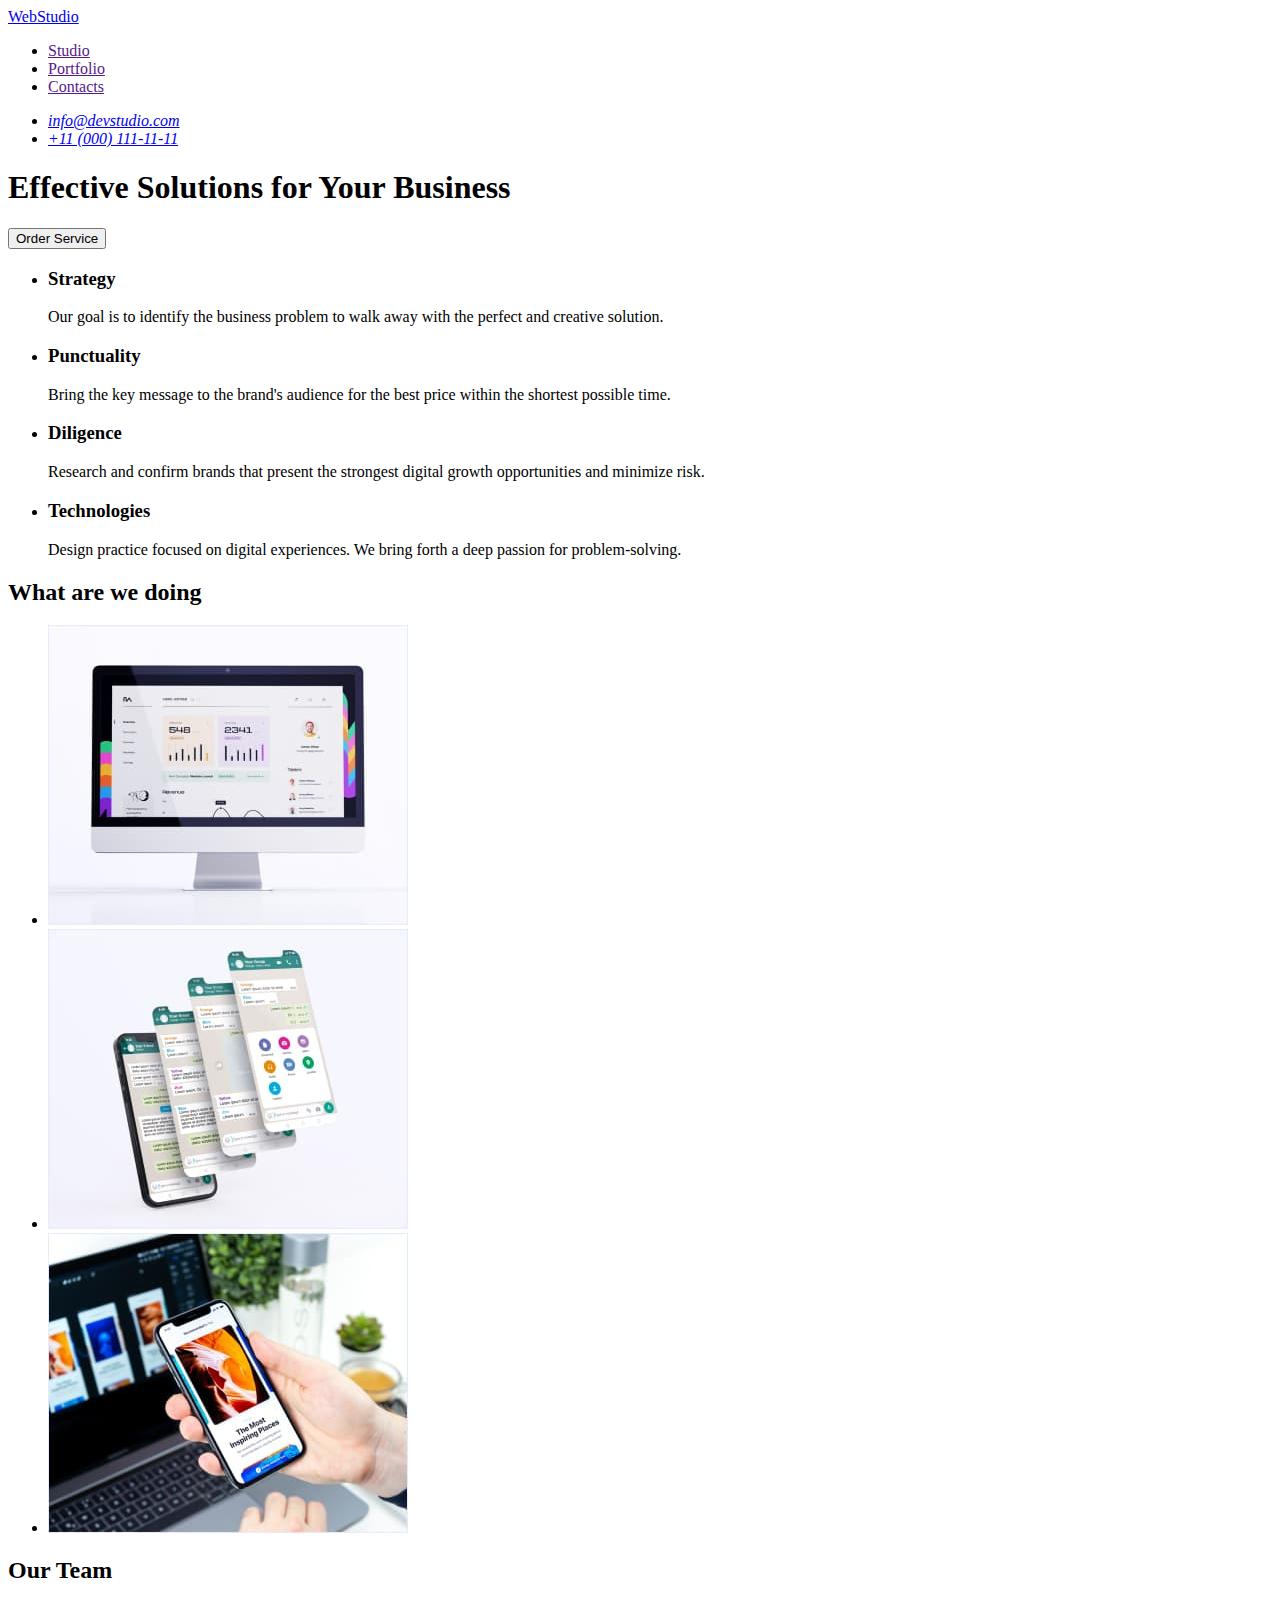
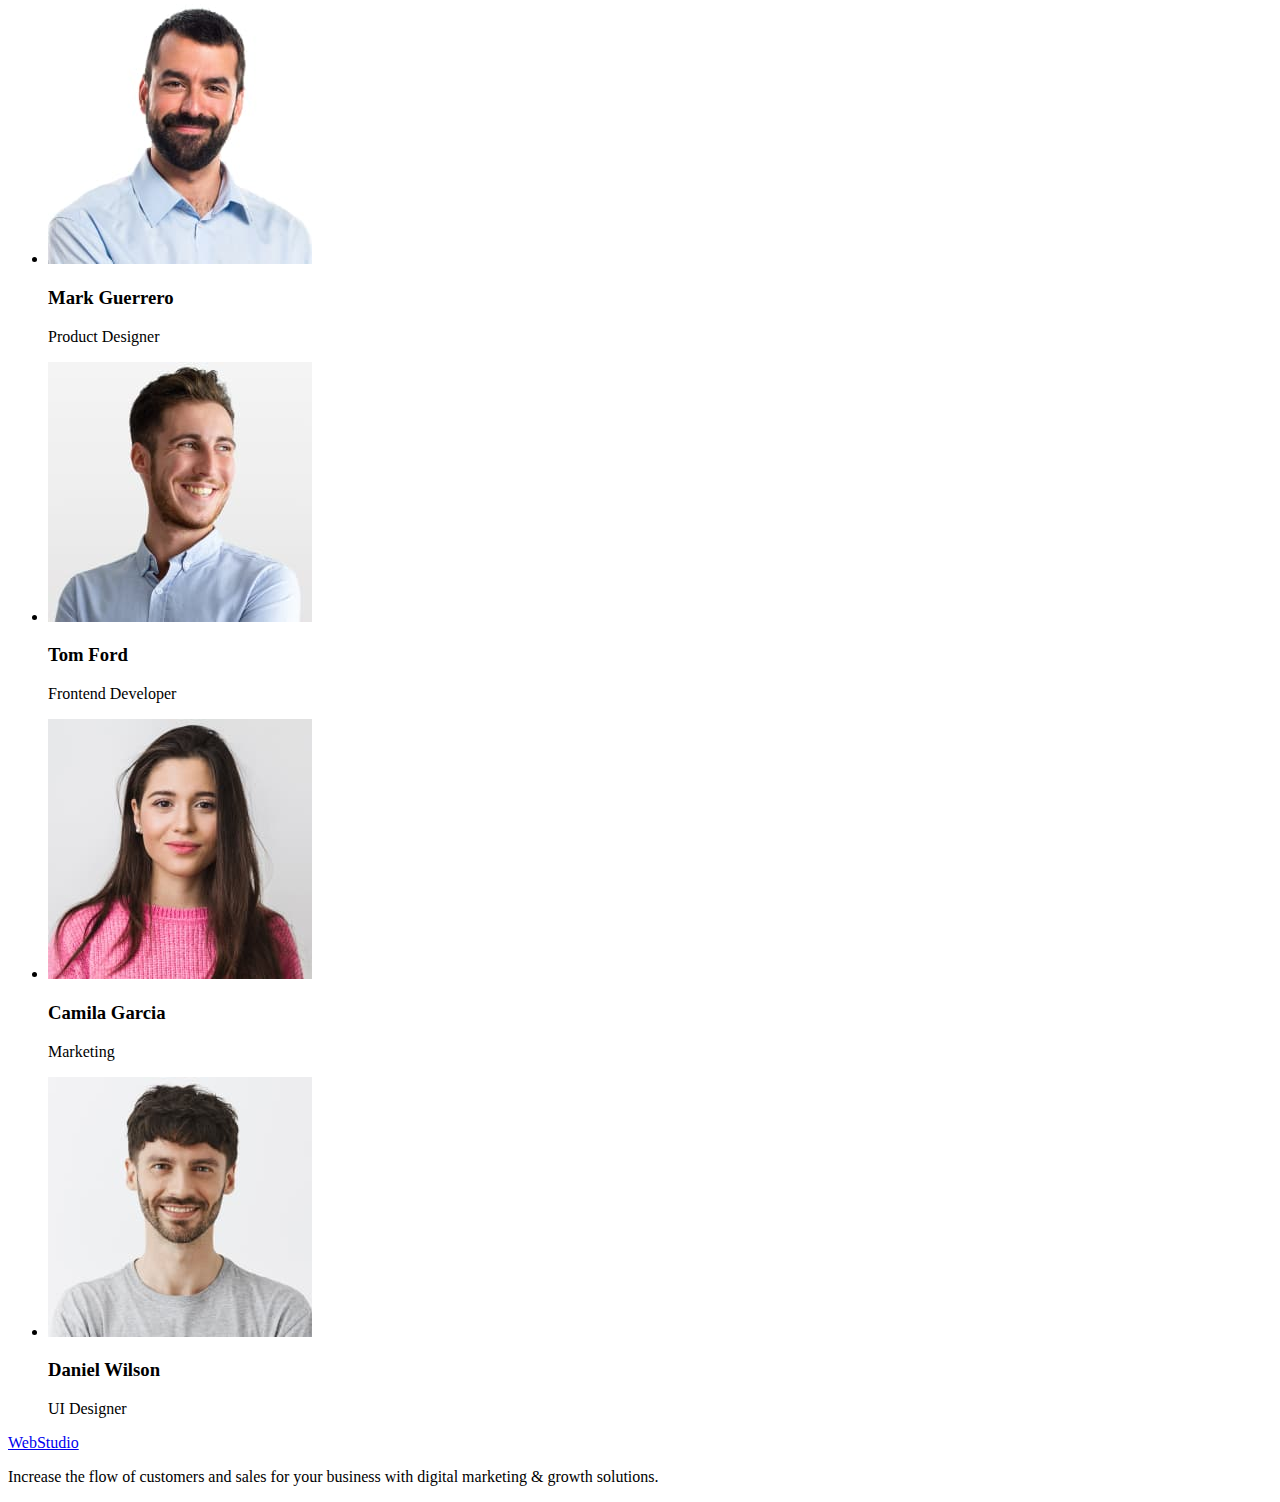
==== index.html @ 3b56b006 "Initial commit" ====
<!DOCTYPE html>
<html lang="en">
   <head>
      <meta charset="UTF-8">
      <meta http-equiv="X-UA-Compatible" content="IE=edge">
      <meta name="viewport" content="width=device-width, initial-scale=1.0">
      <link rel="shortcut icon" href="./images/favicon.ico" type="image/x-icon">
      <link rel="icon" href="./images/favicon.ico" type="image/x-icon">
      <title>Web Studio</title>
   </head>
   <body>
      <!--header-->
      <header>
         <nav>
            <a href="./index.html">WebStudio</a>
            <ul>
               <li><a href="">Studio</a></li>
               <li><a href="">Portfolio</a></li>
               <li><a href="">Contacts</a></li>
            </ul>
         </nav>
         <address>
            <ul>
               <li><a href="mailto:info@devstudio.com">info@devstudio.com</a></li>
               <li><a href="tel:+110001111111">+11 (000) 111-11-11</a></li>
            </ul>
         </address>
      </header>

      <!--main-->
      <main>
         <!--section Hero-->
         <section>
            <h1>Effective Solutions for Your Business</h1>
            <button type="button">Order Service</button>
         </section>

         <!--section About us-->
         <section>
            <h2 hidden>About us</h2>
            <ul>
               <li>
                  <h3>Strategy</h3>
                  <p>Our goal is to identify the business problem to walk away with the perfect and creative solution.</p>
               </li>
               <li>
                  <h3>Punctuality</h3>
                  <p>Bring the key message to the brand's audience for the best price within the shortest possible time.</p>
               </li>
               <li>
                  <h3>Diligence</h3>
                  <p>Research and confirm brands that present the strongest digital growth opportunities and minimize risk.</p>
               </li>
               <li>
                  <h3>Technologies</h3>
                  <p>Design practice focused on digital experiences. We bring forth a deep passion for problem-solving.</p>
               </li>
            </ul>
         </section>

         <!--section Services-->
         <section>
            <h2>What are we doing</h2>
            <ul>
               <li>
                  <img src="./images/services/service-1.jpg" alt="Monitor" width="360">
               </li>
               <li>
                  <img src="./images/services/service-2.jpg" alt="Mobile phone" width="360">
               </li>
               <li>
                  <img src="./images/services/service-3.jpg" alt="Mobile phone and laptop" width="360">
               </li>
            </ul>
         </section>

         <!--section Our Team-->
         <section>
            <h2>Our Team</h2>
            <ul>
               <li>
                  <img src="./images/team/person-1.jpg" alt="Photo by Mark Guerrero" width="264">
                  <h3>Mark Guerrero</h3>
                  <p>Product Designer</p>
               </li>
               <li>
                  <img src="./images/team/person-2.jpg" alt="Photo by Tom Ford" width="264">
                  <h3>Tom Ford</h3>
                  <p>Frontend Developer</p>
               </li>
               <li>
                  <img src="./images/team/person-3.jpg" alt="Photo by Camila Garcia" width="264">
                  <h3>Camila Garcia</h3>
                  <p>Marketing</p>
               </li>
               <li>
                  <img src="./images/team/person-4.jpg" alt="Photo by Daniel Wilson" width="264">
                  <h3>Daniel Wilson</h3>
                  <p>UI Designer</p>
               </li>
            </ul>
         </section>
      </main>

      <!--footer-->
      <footer>
         <a href="./index.html">WebStudio</a>
         <p>Increase the flow of customers and sales for your business with digital marketing & growth solutions.</p>
      </footer>
   </body>
</html>
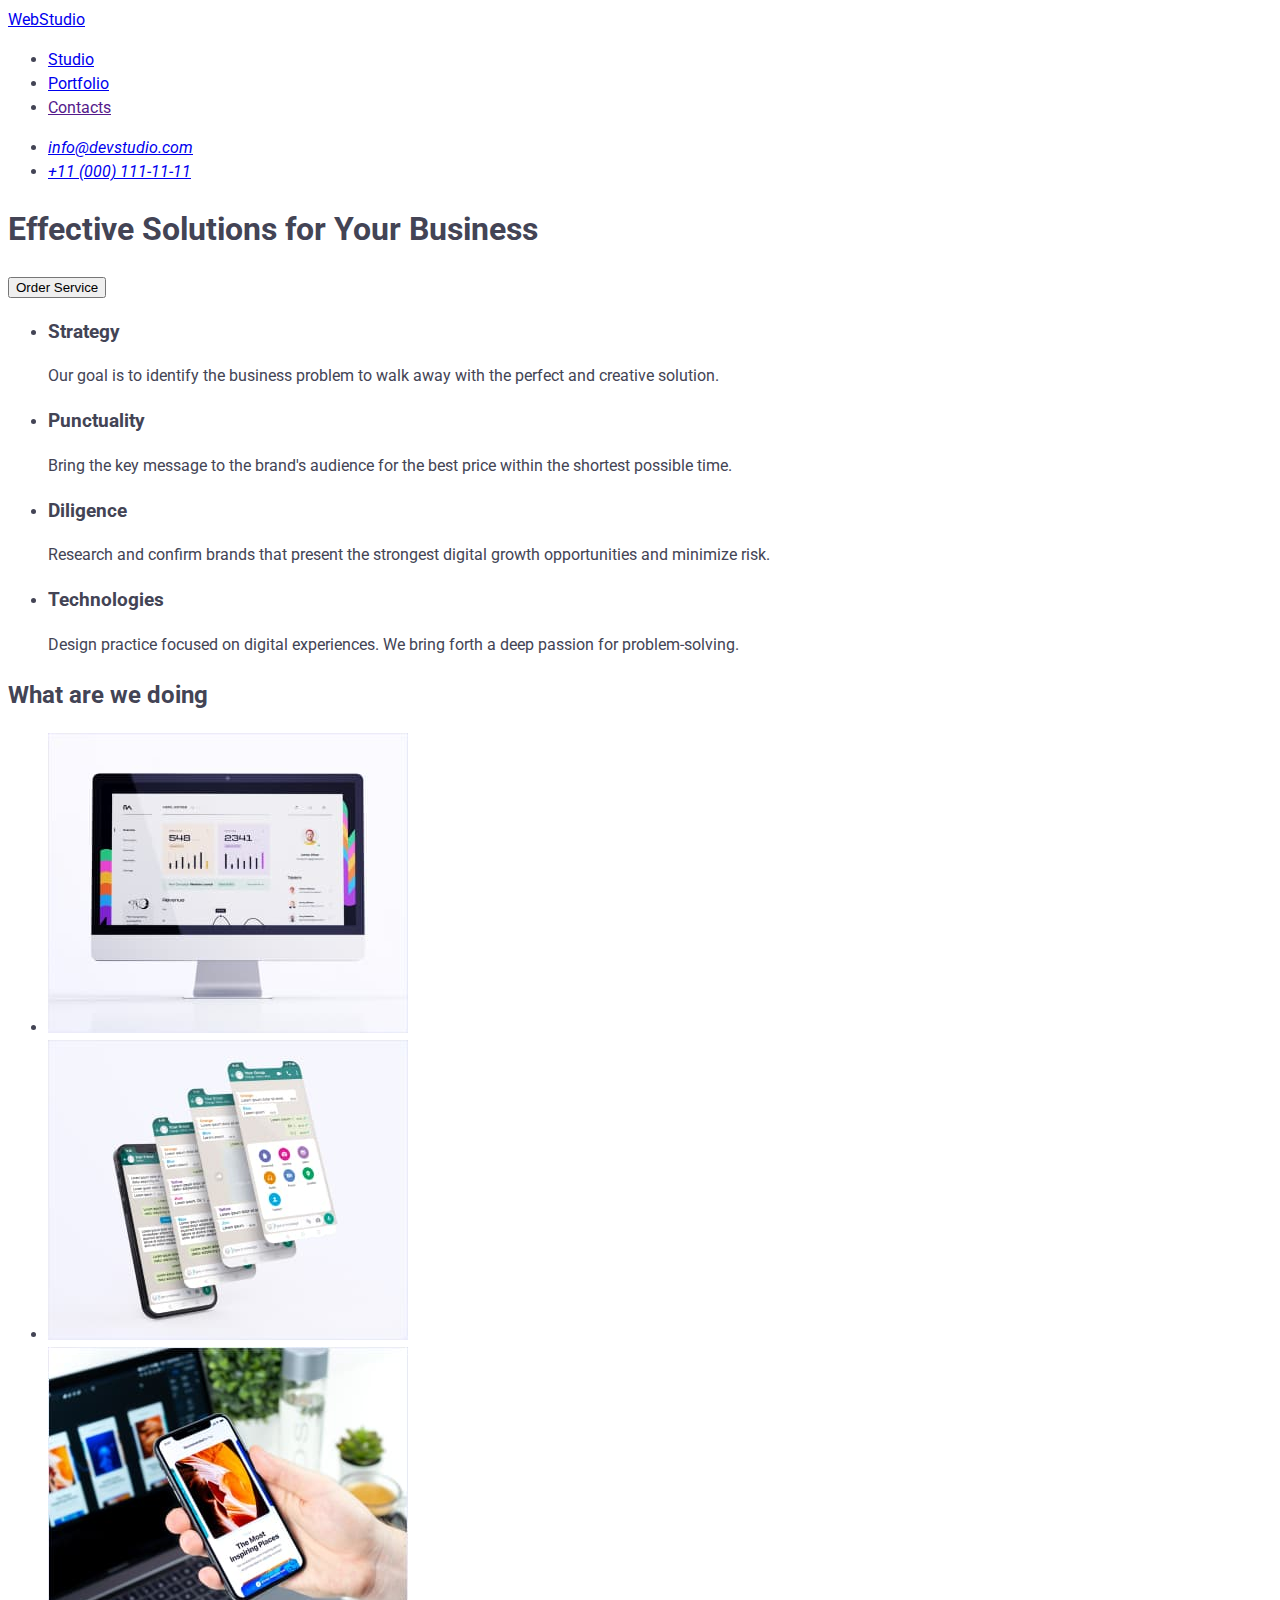
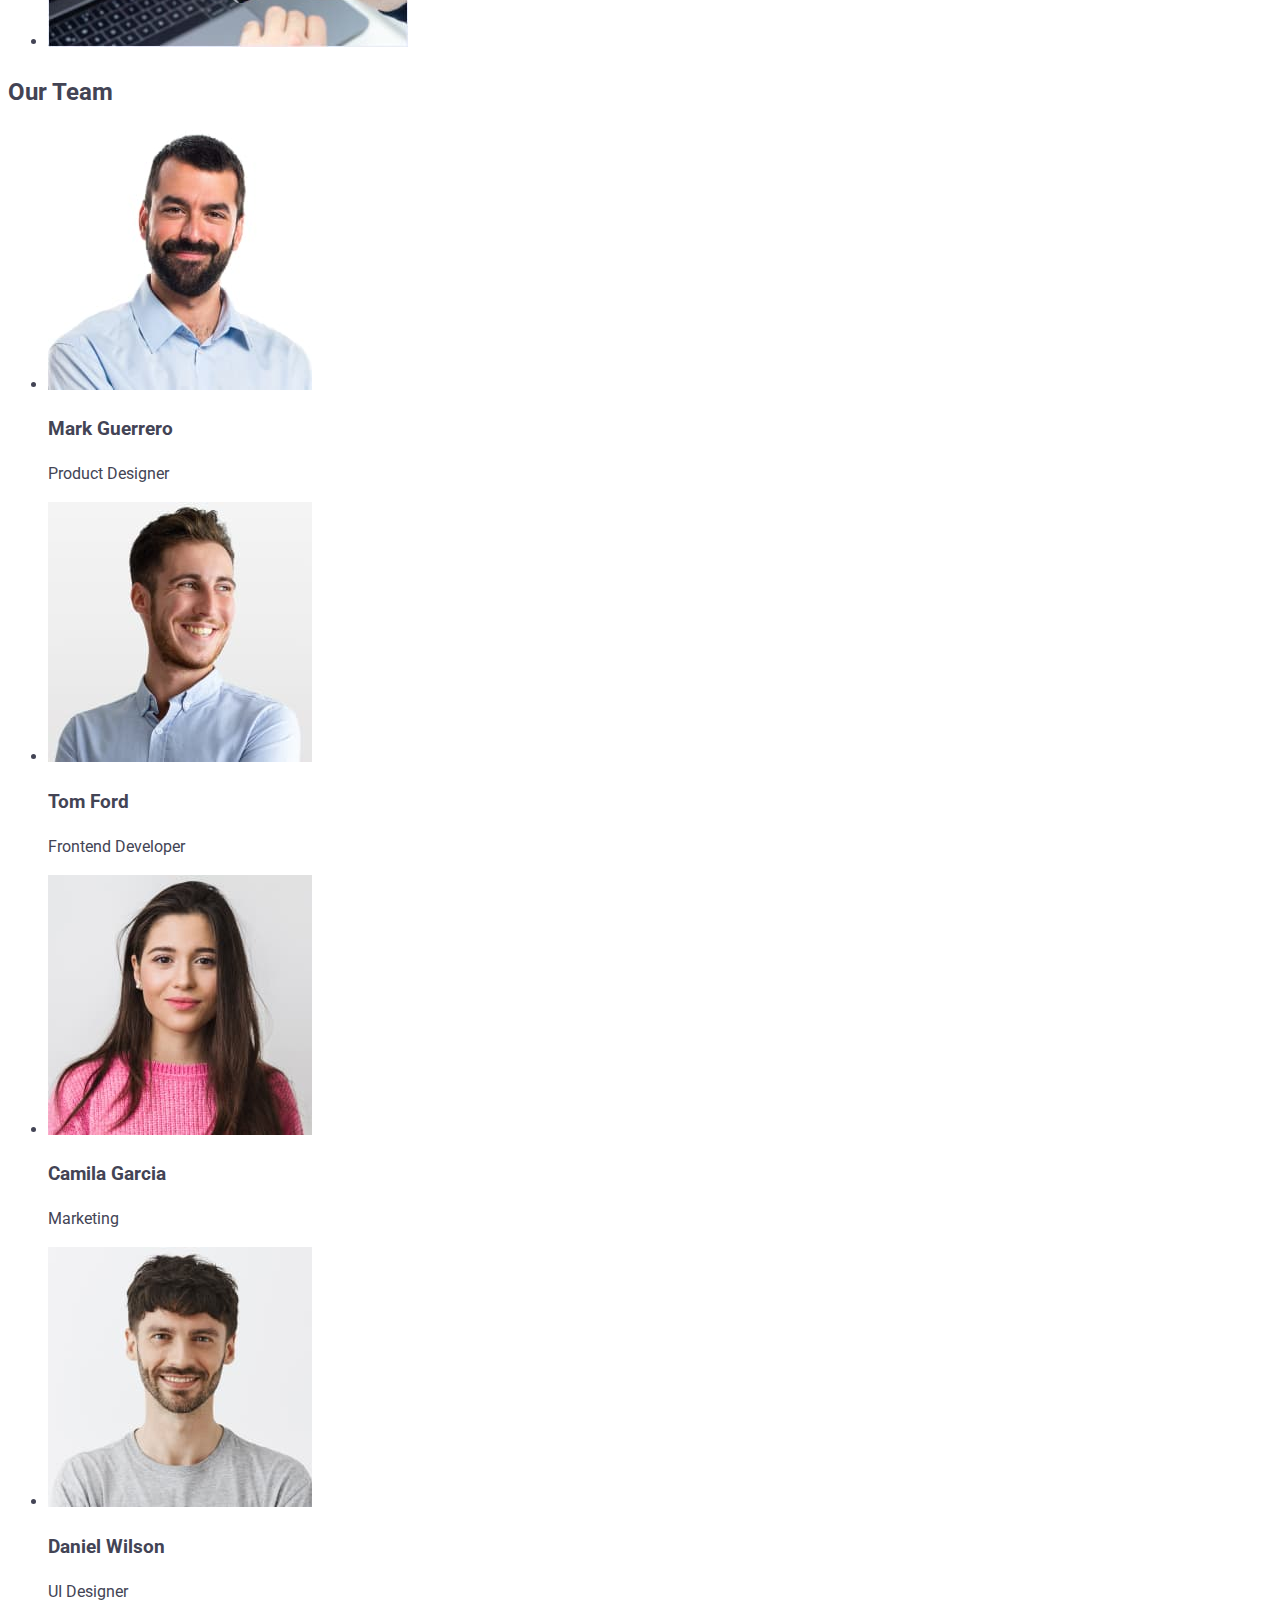
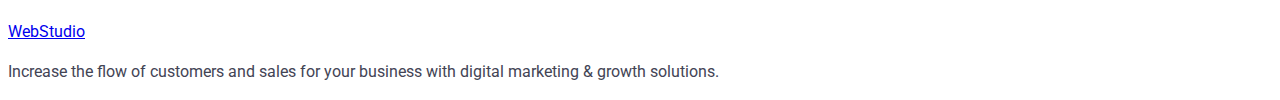
==== commit 1d26631d: "Markup and images add" ====
--- a/index.html
+++ b/index.html
@@ -1,111 +1,113 @@
 <!DOCTYPE html>
 <html lang="en">
-   <head>
-      <meta charset="UTF-8">
-      <meta http-equiv="X-UA-Compatible" content="IE=edge">
-      <meta name="viewport" content="width=device-width, initial-scale=1.0">
-      <link rel="shortcut icon" href="./images/favicon.ico" type="image/x-icon">
-      <link rel="icon" href="./images/favicon.ico" type="image/x-icon">
-      <title>Web Studio</title>
-   </head>
-   <body>
-      <!--header-->
-      <header>
-         <nav>
-            <a href="./index.html">WebStudio</a>
-            <ul>
-               <li><a href="">Studio</a></li>
-               <li><a href="">Portfolio</a></li>
-               <li><a href="">Contacts</a></li>
-            </ul>
-         </nav>
-         <address>
-            <ul>
-               <li><a href="mailto:info@devstudio.com">info@devstudio.com</a></li>
-               <li><a href="tel:+110001111111">+11 (000) 111-11-11</a></li>
-            </ul>
-         </address>
-      </header>
+  <head>
+    <meta charset="UTF-8" />
+    <meta http-equiv="X-UA-Compatible" content="IE=edge" />
+    <meta name="viewport" content="width=device-width, initial-scale=1.0" />
+    <link rel="shortcut icon" href="./images/favicon.ico" type="image/x-icon" />
+    <link rel="icon" href="./images/favicon.ico" type="image/x-icon" />
+    <link href="https://fonts.googleapis.com/css2?family=Raleway:wght@800&family=Roboto:wght@400;500;700;900&display=swap" rel="stylesheet" />
+    <link rel="stylesheet" href="./css/styles.css" />
+    <title>Web Studio</title>
+  </head>
+  <body>
+    <!--header-->
+    <header class="header">
+      <nav>
+        <a href="./index.html" class="logo"><span>Web</span>Studio</a>
+        <ul class="menu">
+          <li><a href="./index.html">Studio</a></li>
+          <li><a href="./portfolio.html">Portfolio</a></li>
+          <li><a href="">Contacts</a></li>
+        </ul>
+      </nav>
+      <address>
+        <ul class="header-contacts">
+          <li><a href="mailto:info@devstudio.com">info@devstudio.com</a></li>
+          <li><a href="tel:+110001111111">+11 (000) 111-11-11</a></li>
+        </ul>
+      </address>
+    </header>
 
-      <!--main-->
-      <main>
-         <!--section Hero-->
-         <section>
-            <h1>Effective Solutions for Your Business</h1>
-            <button type="button">Order Service</button>
-         </section>
+    <!--main-->
+    <main>
+      <!--section Hero-->
+      <section class="section section--hero">
+        <h1>Effective Solutions for Your Business</h1>
+        <button type="button">Order Service</button>
+      </section>
 
-         <!--section About us-->
-         <section>
-            <h2 hidden>About us</h2>
-            <ul>
-               <li>
-                  <h3>Strategy</h3>
-                  <p>Our goal is to identify the business problem to walk away with the perfect and creative solution.</p>
-               </li>
-               <li>
-                  <h3>Punctuality</h3>
-                  <p>Bring the key message to the brand's audience for the best price within the shortest possible time.</p>
-               </li>
-               <li>
-                  <h3>Diligence</h3>
-                  <p>Research and confirm brands that present the strongest digital growth opportunities and minimize risk.</p>
-               </li>
-               <li>
-                  <h3>Technologies</h3>
-                  <p>Design practice focused on digital experiences. We bring forth a deep passion for problem-solving.</p>
-               </li>
-            </ul>
-         </section>
+      <!--section About us-->
+      <section class="section section--about">
+        <h2 hidden>About us</h2>
+        <ul>
+          <li>
+            <h3>Strategy</h3>
+            <p>Our goal is to identify the business problem to walk away with the perfect and creative solution.</p>
+          </li>
+          <li>
+            <h3>Punctuality</h3>
+            <p>Bring the key message to the brand's audience for the best price within the shortest possible time.</p>
+          </li>
+          <li>
+            <h3>Diligence</h3>
+            <p>Research and confirm brands that present the strongest digital growth opportunities and minimize risk.</p>
+          </li>
+          <li>
+            <h3>Technologies</h3>
+            <p>Design practice focused on digital experiences. We bring forth a deep passion for problem-solving.</p>
+          </li>
+        </ul>
+      </section>
 
-         <!--section Services-->
-         <section>
-            <h2>What are we doing</h2>
-            <ul>
-               <li>
-                  <img src="./images/services/service-1.jpg" alt="Monitor" width="360">
-               </li>
-               <li>
-                  <img src="./images/services/service-2.jpg" alt="Mobile phone" width="360">
-               </li>
-               <li>
-                  <img src="./images/services/service-3.jpg" alt="Mobile phone and laptop" width="360">
-               </li>
-            </ul>
-         </section>
+      <!--section Services-->
+      <section class="section section--services">
+        <h2>What are we doing</h2>
+        <ul>
+          <li>
+            <img src="./images/services/service-1.jpg" alt="Monitor" width="360" />
+          </li>
+          <li>
+            <img src="./images/services/service-2.jpg" alt="Mobile phone" width="360" />
+          </li>
+          <li>
+            <img src="./images/services/service-3.jpg" alt="Mobile phone and laptop" width="360" />
+          </li>
+        </ul>
+      </section>
 
-         <!--section Our Team-->
-         <section>
-            <h2>Our Team</h2>
-            <ul>
-               <li>
-                  <img src="./images/team/person-1.jpg" alt="Photo by Mark Guerrero" width="264">
-                  <h3>Mark Guerrero</h3>
-                  <p>Product Designer</p>
-               </li>
-               <li>
-                  <img src="./images/team/person-2.jpg" alt="Photo by Tom Ford" width="264">
-                  <h3>Tom Ford</h3>
-                  <p>Frontend Developer</p>
-               </li>
-               <li>
-                  <img src="./images/team/person-3.jpg" alt="Photo by Camila Garcia" width="264">
-                  <h3>Camila Garcia</h3>
-                  <p>Marketing</p>
-               </li>
-               <li>
-                  <img src="./images/team/person-4.jpg" alt="Photo by Daniel Wilson" width="264">
-                  <h3>Daniel Wilson</h3>
-                  <p>UI Designer</p>
-               </li>
-            </ul>
-         </section>
-      </main>
+      <!--section Our Team-->
+      <section class="section section--team">
+        <h2>Our Team</h2>
+        <ul>
+          <li>
+            <img src="./images/team/person-1.jpg" alt="Photo by Mark Guerrero" width="264" />
+            <h3>Mark Guerrero</h3>
+            <p>Product Designer</p>
+          </li>
+          <li>
+            <img src="./images/team/person-2.jpg" alt="Photo by Tom Ford" width="264" />
+            <h3>Tom Ford</h3>
+            <p>Frontend Developer</p>
+          </li>
+          <li>
+            <img src="./images/team/person-3.jpg" alt="Photo by Camila Garcia" width="264" />
+            <h3>Camila Garcia</h3>
+            <p>Marketing</p>
+          </li>
+          <li>
+            <img src="./images/team/person-4.jpg" alt="Photo by Daniel Wilson" width="264" />
+            <h3>Daniel Wilson</h3>
+            <p>UI Designer</p>
+          </li>
+        </ul>
+      </section>
+    </main>
 
-      <!--footer-->
-      <footer>
-         <a href="./index.html">WebStudio</a>
-         <p>Increase the flow of customers and sales for your business with digital marketing & growth solutions.</p>
-      </footer>
-   </body>
+    <!--footer-->
+    <footer class="footer">
+      <a href="./index.html" class="logo"><span>Web</span>Studio</a>
+      <p>Increase the flow of customers and sales for your business with digital marketing & growth solutions.</p>
+    </footer>
+  </body>
 </html>
--- a/css/styles.css
+++ b/css/styles.css
@@ -0,0 +1,22 @@
+:root {
+  --iris-color: #4d5ae5;
+  --ocean-color: #404bbf;
+  --navy-blue-color: #2e2f42;
+  --green-color: #31d0aa;
+  --slate-color: #434455;
+  --light-slate-color: #8e8f99;
+  --cornflower-color: #e7e9fc;
+  --cloud-color: #f4f4fd;
+  --navy-blue-modal-color: rgba(46, 47, 66, 0.4);
+  --grey-color: rgba(46, 47, 66, 0.7);
+  --white-color: #ffffff;
+  --dairy-color: #fcfcfc;
+}
+body {
+  font-family: 'Roboto', verdana;
+  font-weight: normal;
+  font-size: 16px;
+  line-height: 1.5;
+  letter-spacing: normal;
+  color: var(--slate-color);
+}
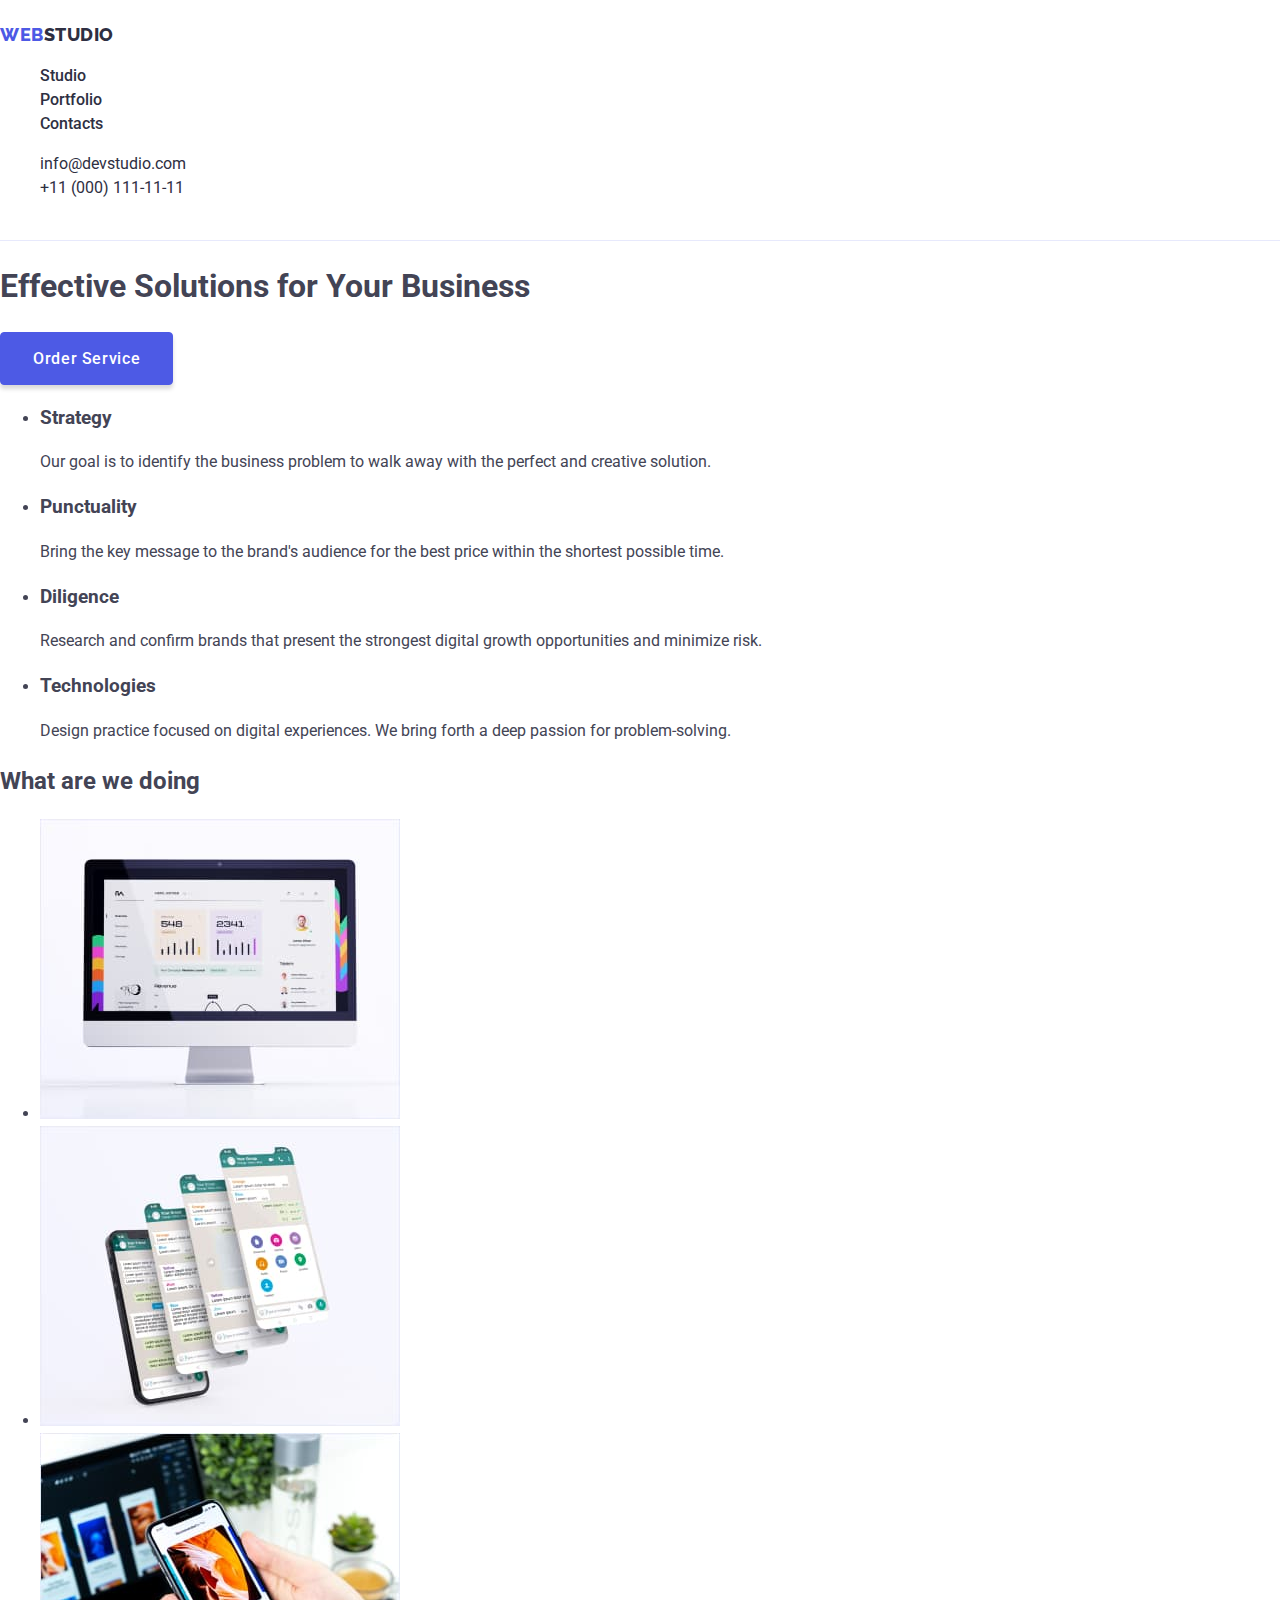
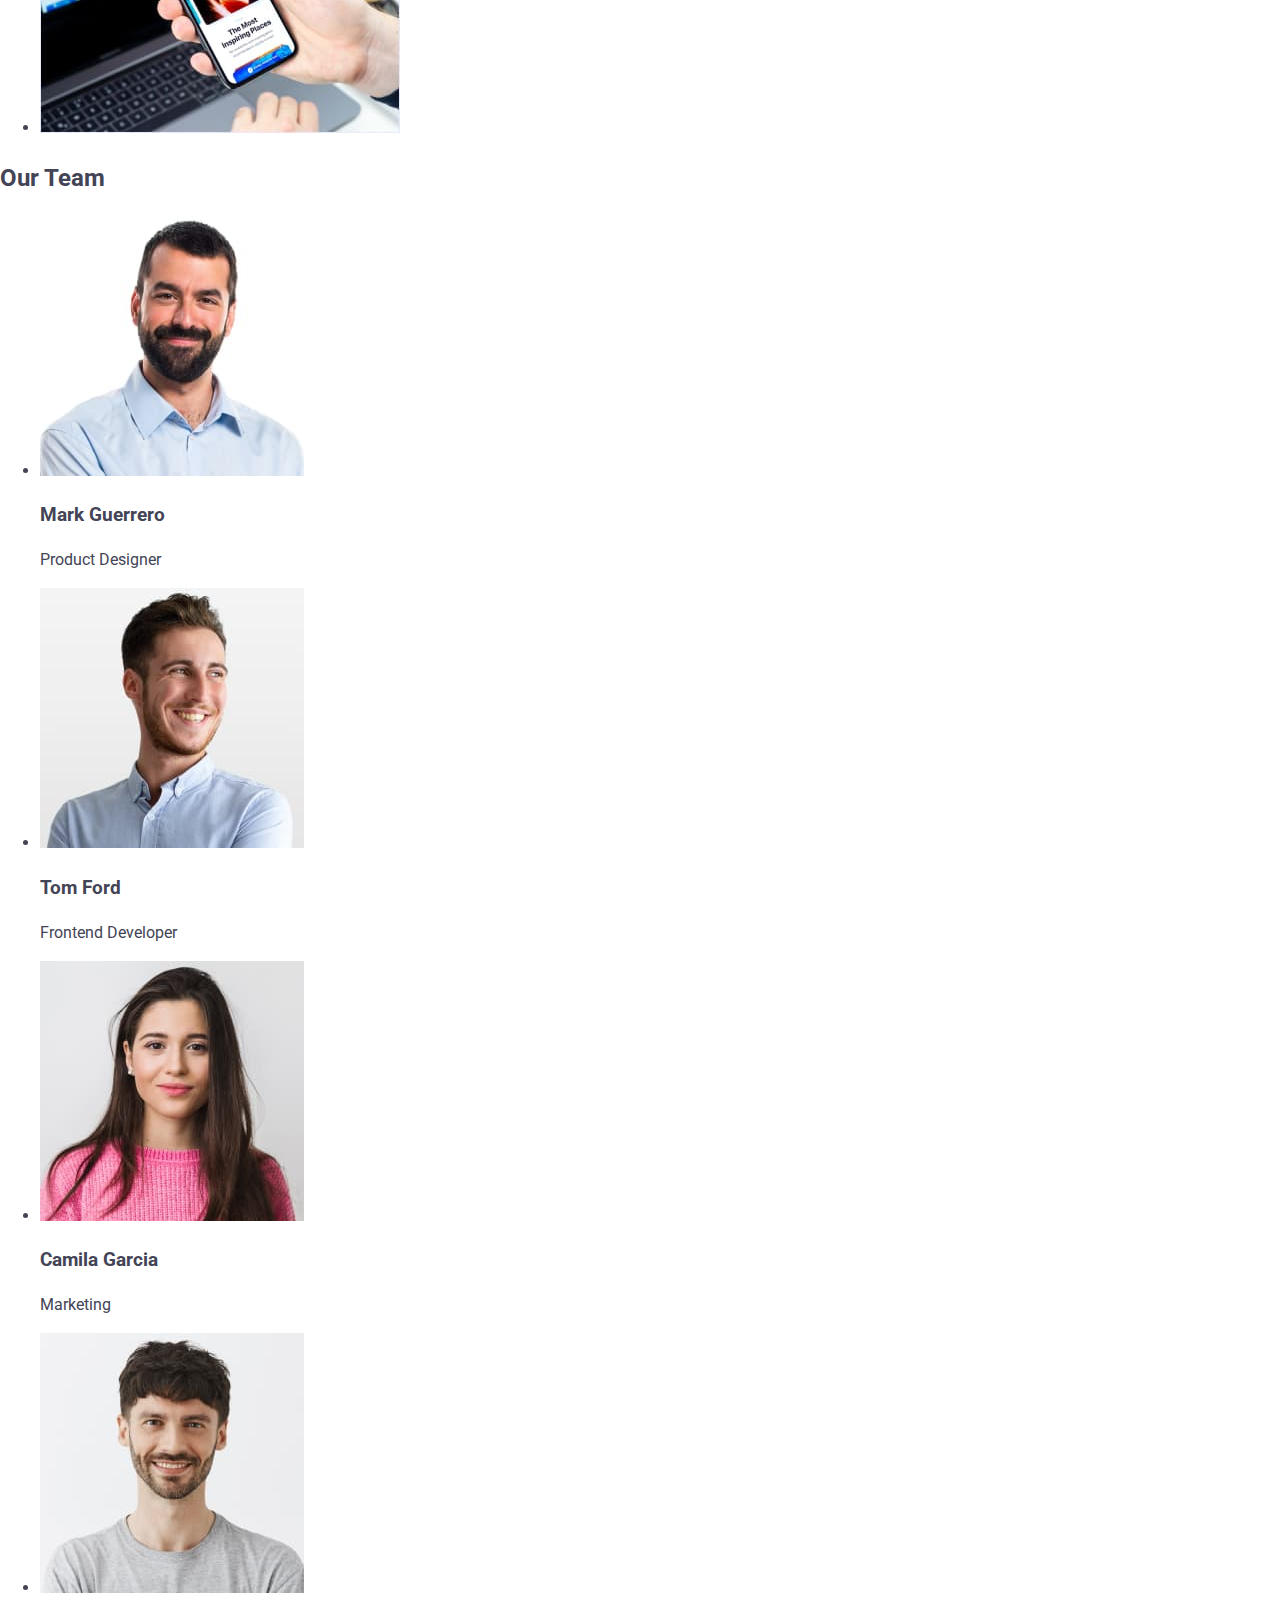
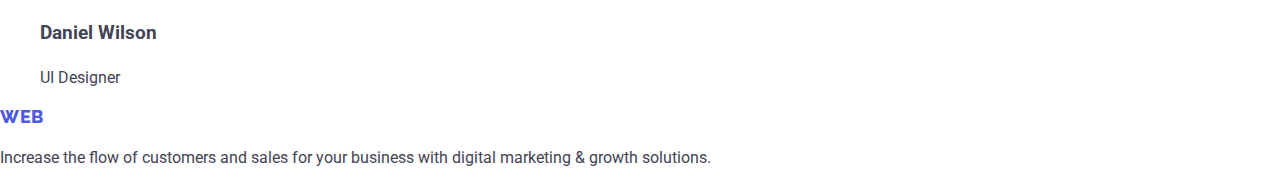
==== commit db0305a7: "header styles" ====
--- a/index.html
+++ b/index.html
@@ -15,14 +15,14 @@
     <header class="header">
       <nav>
         <a href="./index.html" class="logo"><span>Web</span>Studio</a>
-        <ul class="menu">
+        <ul class="header__menu">
           <li><a href="./index.html">Studio</a></li>
           <li><a href="./portfolio.html">Portfolio</a></li>
           <li><a href="">Contacts</a></li>
         </ul>
       </nav>
       <address>
-        <ul class="header-contacts">
+        <ul class="header__contacts">
           <li><a href="mailto:info@devstudio.com">info@devstudio.com</a></li>
           <li><a href="tel:+110001111111">+11 (000) 111-11-11</a></li>
         </ul>
@@ -34,7 +34,7 @@
       <!--section Hero-->
       <section class="section section--hero">
         <h1>Effective Solutions for Your Business</h1>
-        <button type="button">Order Service</button>
+        <button type="button" class="button">Order Service</button>
       </section>
 
       <!--section About us-->
--- a/css/styles.css
+++ b/css/styles.css
@@ -12,6 +12,7 @@
   --white-color: #ffffff;
   --dairy-color: #fcfcfc;
 }
+
 body {
   font-family: 'Roboto', verdana;
   font-weight: normal;
@@ -19,4 +20,93 @@
   line-height: 1.5;
   letter-spacing: normal;
   color: var(--slate-color);
+  margin: 0;
 }
+
+/*----------------------- BUTTONS*/
+
+.button {
+  font-family: 'Roboto', verdana;
+  font-size: 16px;
+  font-weight: 500;
+  letter-spacing: 0.04em;
+
+  padding: 16px 32px;
+  color: var(--white-color);
+  background: var(--iris-color);
+  border: 1px solid var(--iris-color);
+  border-radius: 4px;
+  box-shadow: 0px 4px 4px rgba(0, 0, 0, 0.15);
+  cursor: pointer;
+  transition: 0.3s;
+  outline: none;
+}
+
+.button--filter {
+  padding: 12px 24px;
+  color: var(--iris-color);
+  background: var(--cloud-color);
+  border: 1px solid var(--cornflower-color);
+}
+
+.button:hover,
+.button:focus,
+.button.active {
+  color: var(--white-color);
+  background: var(--ocean-color);
+  border: 1px solid var(--ocean-color);
+}
+
+/*----------------------- HEADER*/
+
+.header {
+  box-sizing: border-box;
+  background: var(--white-color);
+  border-bottom: 1px solid var(--cornflower-color);
+  padding: 24px 0px;
+}
+
+.logo {
+  font-family: 'Raleway', verdana;
+  font-weight: 800;
+  font-size: 18px;
+  line-height: 1.166666;
+  letter-spacing: 0.03em;
+  text-transform: uppercase;
+  text-decoration: none;
+  color: var(--navy-blue-color);
+}
+
+.logo span {
+  color: var(--iris-color);
+}
+
+.footer .logo {
+  color: var(--white-color);
+}
+
+.header__menu,
+.header__contacts {
+  list-style: none;
+}
+
+.header__menu a,
+.header__contacts a {
+  font-size: 16px;
+  font-weight: 500;
+  font-style: normal;
+  color: var(--navy-blue-color);
+  text-decoration: none;
+  outline: none;
+}
+
+.header__contacts a {
+  font-weight: 400;
+}
+
+.header__menu a:hover,
+.header__menu a:focus,
+.header__contacts a:hover,
+.header__contacts a:focus {
+  color: var(--ocean-color);
+}
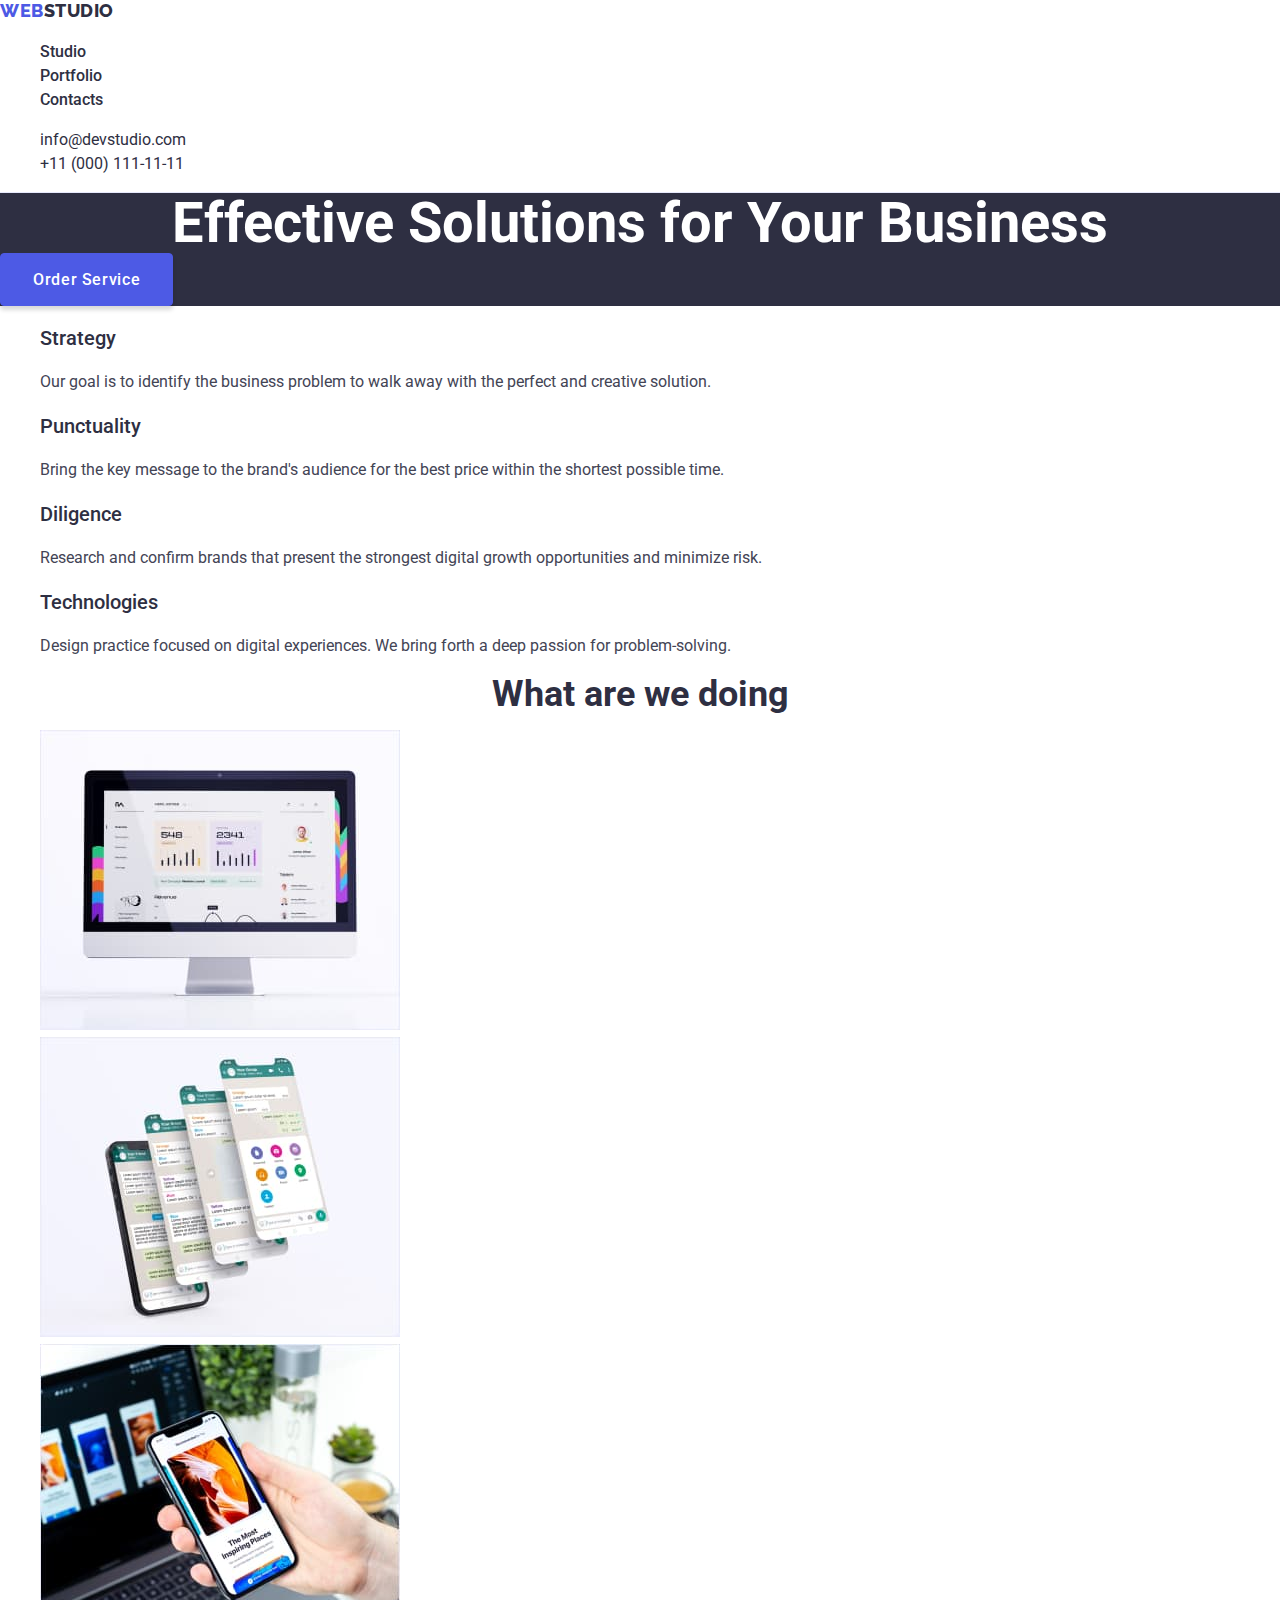
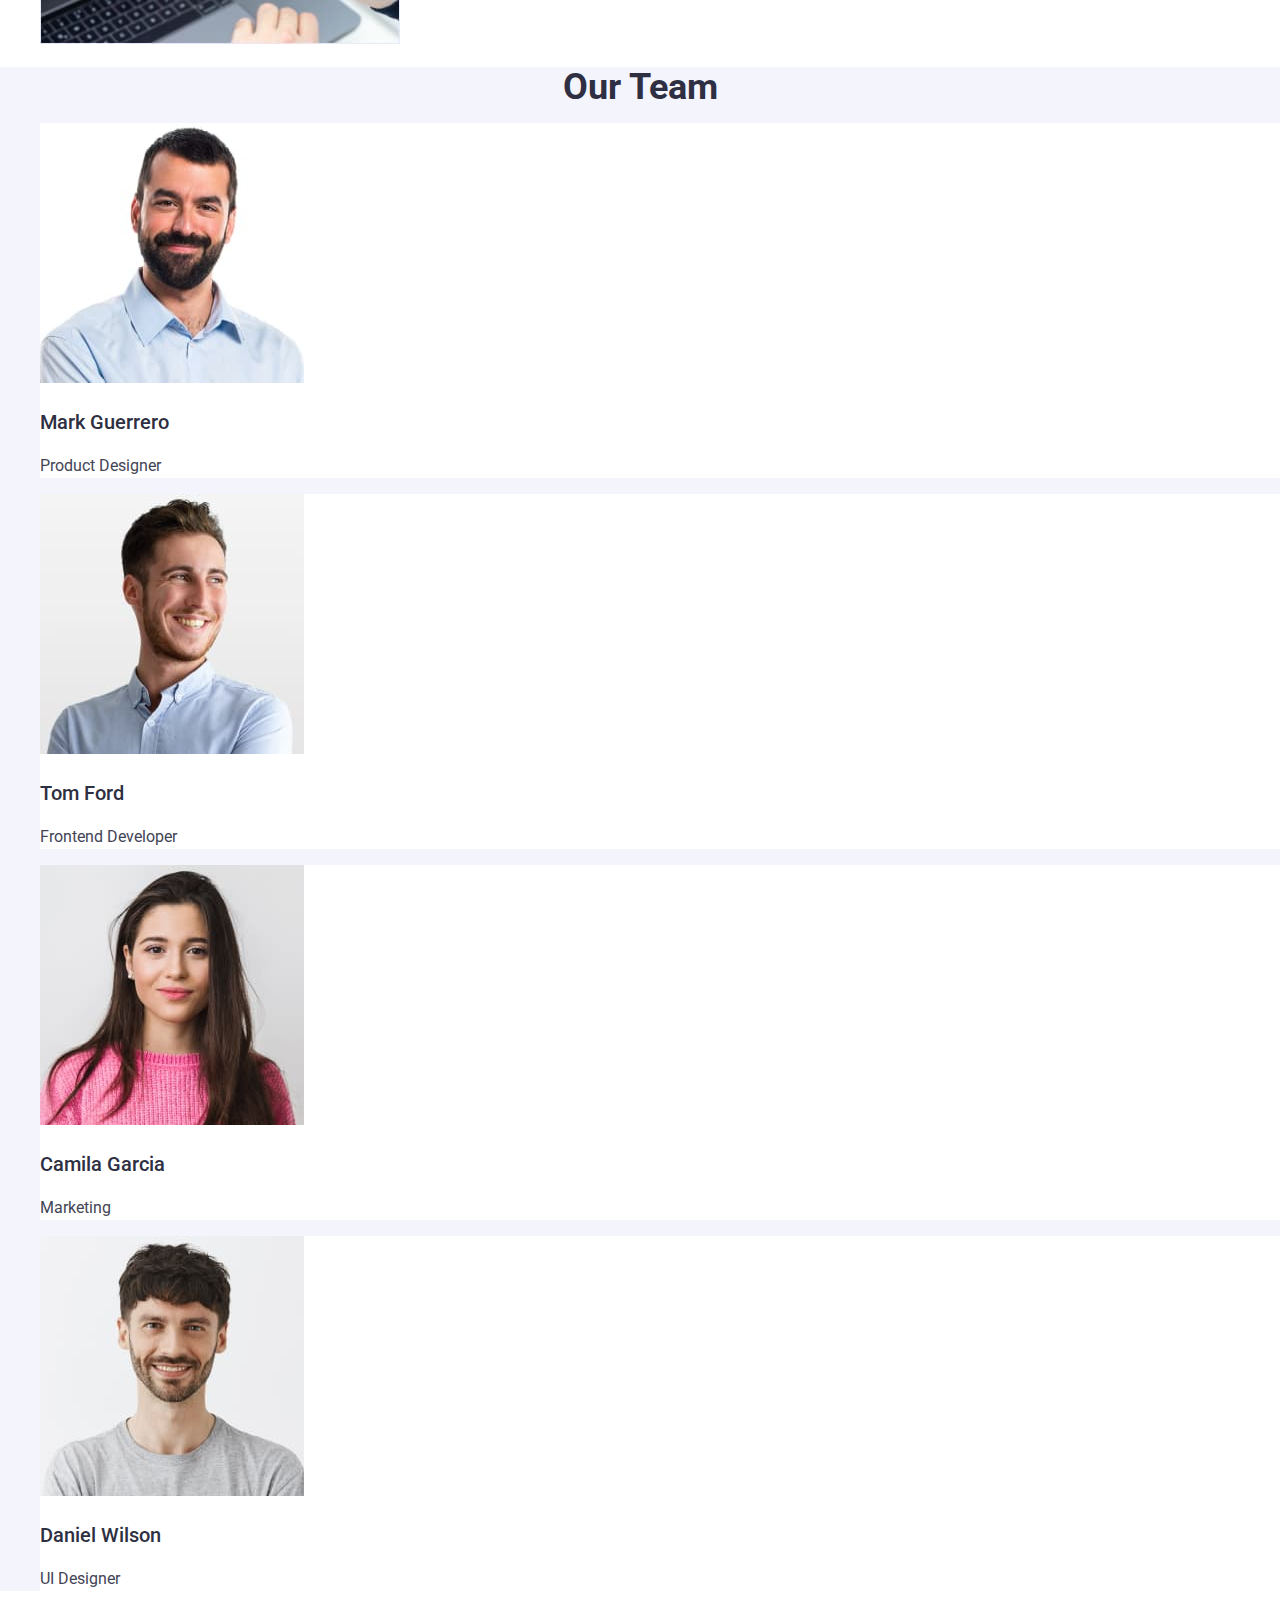
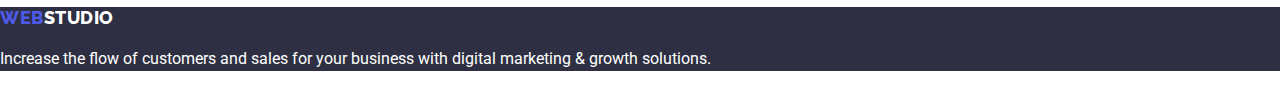
==== commit 20eedd57: "css v1" ====
--- a/index.html
+++ b/index.html
@@ -30,31 +30,31 @@
     </header>
 
     <!--main-->
-    <main>
+    <main class="main">
       <!--section Hero-->
       <section class="section section--hero">
-        <h1>Effective Solutions for Your Business</h1>
+        <h1 class="title">Effective Solutions for Your Business</h1>
         <button type="button" class="button">Order Service</button>
       </section>
 
       <!--section About us-->
       <section class="section section--about">
         <h2 hidden>About us</h2>
-        <ul>
+        <ul class="about-us">
           <li>
-            <h3>Strategy</h3>
+            <h3 class="subtitle">Strategy</h3>
             <p>Our goal is to identify the business problem to walk away with the perfect and creative solution.</p>
           </li>
           <li>
-            <h3>Punctuality</h3>
+            <h3 class="subtitle">Punctuality</h3>
             <p>Bring the key message to the brand's audience for the best price within the shortest possible time.</p>
           </li>
           <li>
-            <h3>Diligence</h3>
+            <h3 class="subtitle">Diligence</h3>
             <p>Research and confirm brands that present the strongest digital growth opportunities and minimize risk.</p>
           </li>
           <li>
-            <h3>Technologies</h3>
+            <h3 class="subtitle">Technologies</h3>
             <p>Design practice focused on digital experiences. We bring forth a deep passion for problem-solving.</p>
           </li>
         </ul>
@@ -62,8 +62,8 @@
 
       <!--section Services-->
       <section class="section section--services">
-        <h2>What are we doing</h2>
-        <ul>
+        <h2 class="title">What are we doing</h2>
+        <ul class="services">
           <li>
             <img src="./images/services/service-1.jpg" alt="Monitor" width="360" />
           </li>
@@ -78,26 +78,26 @@
 
       <!--section Our Team-->
       <section class="section section--team">
-        <h2>Our Team</h2>
-        <ul>
-          <li>
+        <h2 class="title">Our Team</h2>
+        <ul class="team">
+          <li class="team__card">
             <img src="./images/team/person-1.jpg" alt="Photo by Mark Guerrero" width="264" />
-            <h3>Mark Guerrero</h3>
+            <h3 class="subtitle">Mark Guerrero</h3>
             <p>Product Designer</p>
           </li>
-          <li>
+          <li class="team__card">
             <img src="./images/team/person-2.jpg" alt="Photo by Tom Ford" width="264" />
-            <h3>Tom Ford</h3>
+            <h3 class="subtitle">Tom Ford</h3>
             <p>Frontend Developer</p>
           </li>
-          <li>
+          <li class="team__card">
             <img src="./images/team/person-3.jpg" alt="Photo by Camila Garcia" width="264" />
-            <h3>Camila Garcia</h3>
+            <h3 class="subtitle">Camila Garcia</h3>
             <p>Marketing</p>
           </li>
-          <li>
+          <li class="team__card">
             <img src="./images/team/person-4.jpg" alt="Photo by Daniel Wilson" width="264" />
-            <h3>Daniel Wilson</h3>
+            <h3 class="subtitle">Daniel Wilson</h3>
             <p>UI Designer</p>
           </li>
         </ul>
--- a/css/styles.css
+++ b/css/styles.css
@@ -26,6 +26,7 @@
 /*----------------------- BUTTONS*/
 
 .button {
+  display: inline-block;
   font-family: 'Roboto', verdana;
   font-size: 16px;
   font-weight: 500;
@@ -57,13 +58,30 @@
   border: 1px solid var(--ocean-color);
 }
 
+/*----------------------- TYPOGRAPHY*/
+
+.title {
+  font-size: 36px;
+  line-height: 1.111111;
+  font-weight: 700;
+  text-align: center;
+  color: var(--navy-blue-color);
+  margin: 0;
+}
+
+.subtitle {
+  font-size: 20px;
+  line-height: 1.2;
+  font-weight: 500;
+  color: var(--navy-blue-color);
+}
+
 /*----------------------- HEADER*/
 
 .header {
   box-sizing: border-box;
   background: var(--white-color);
   border-bottom: 1px solid var(--cornflower-color);
-  padding: 24px 0px;
 }
 
 .logo {
@@ -110,3 +128,49 @@
 .header__contacts a:focus {
   color: var(--ocean-color);
 }
+
+/*----------------------- SECTION HERO*/
+
+.section--hero {
+  background: var(--navy-blue-color);
+}
+
+.section--hero .title {
+  font-size: 56px;
+  line-height: 1.071428;
+  color: var(--white-color);
+}
+
+/*----------------------- SECTION ABOUT US*/
+
+.about-us,
+.services,
+.team,
+.portfolio-filter,
+.portfolio {
+  list-style: none;
+}
+
+/*----------------------- SECTION TEAM*/
+
+.section--team {
+  background: var(--cloud-color);
+}
+
+.team__card {
+  background: var(--white-color);
+}
+
+/*----------------------- SECTION PORTFOLIO*/
+
+.portfolio a {
+  text-decoration: none;
+  color: inherit;
+}
+
+/*----------------------- FOOTER*/
+
+.footer {
+  background: var(--navy-blue-color);
+  color: var(--white-color);
+}
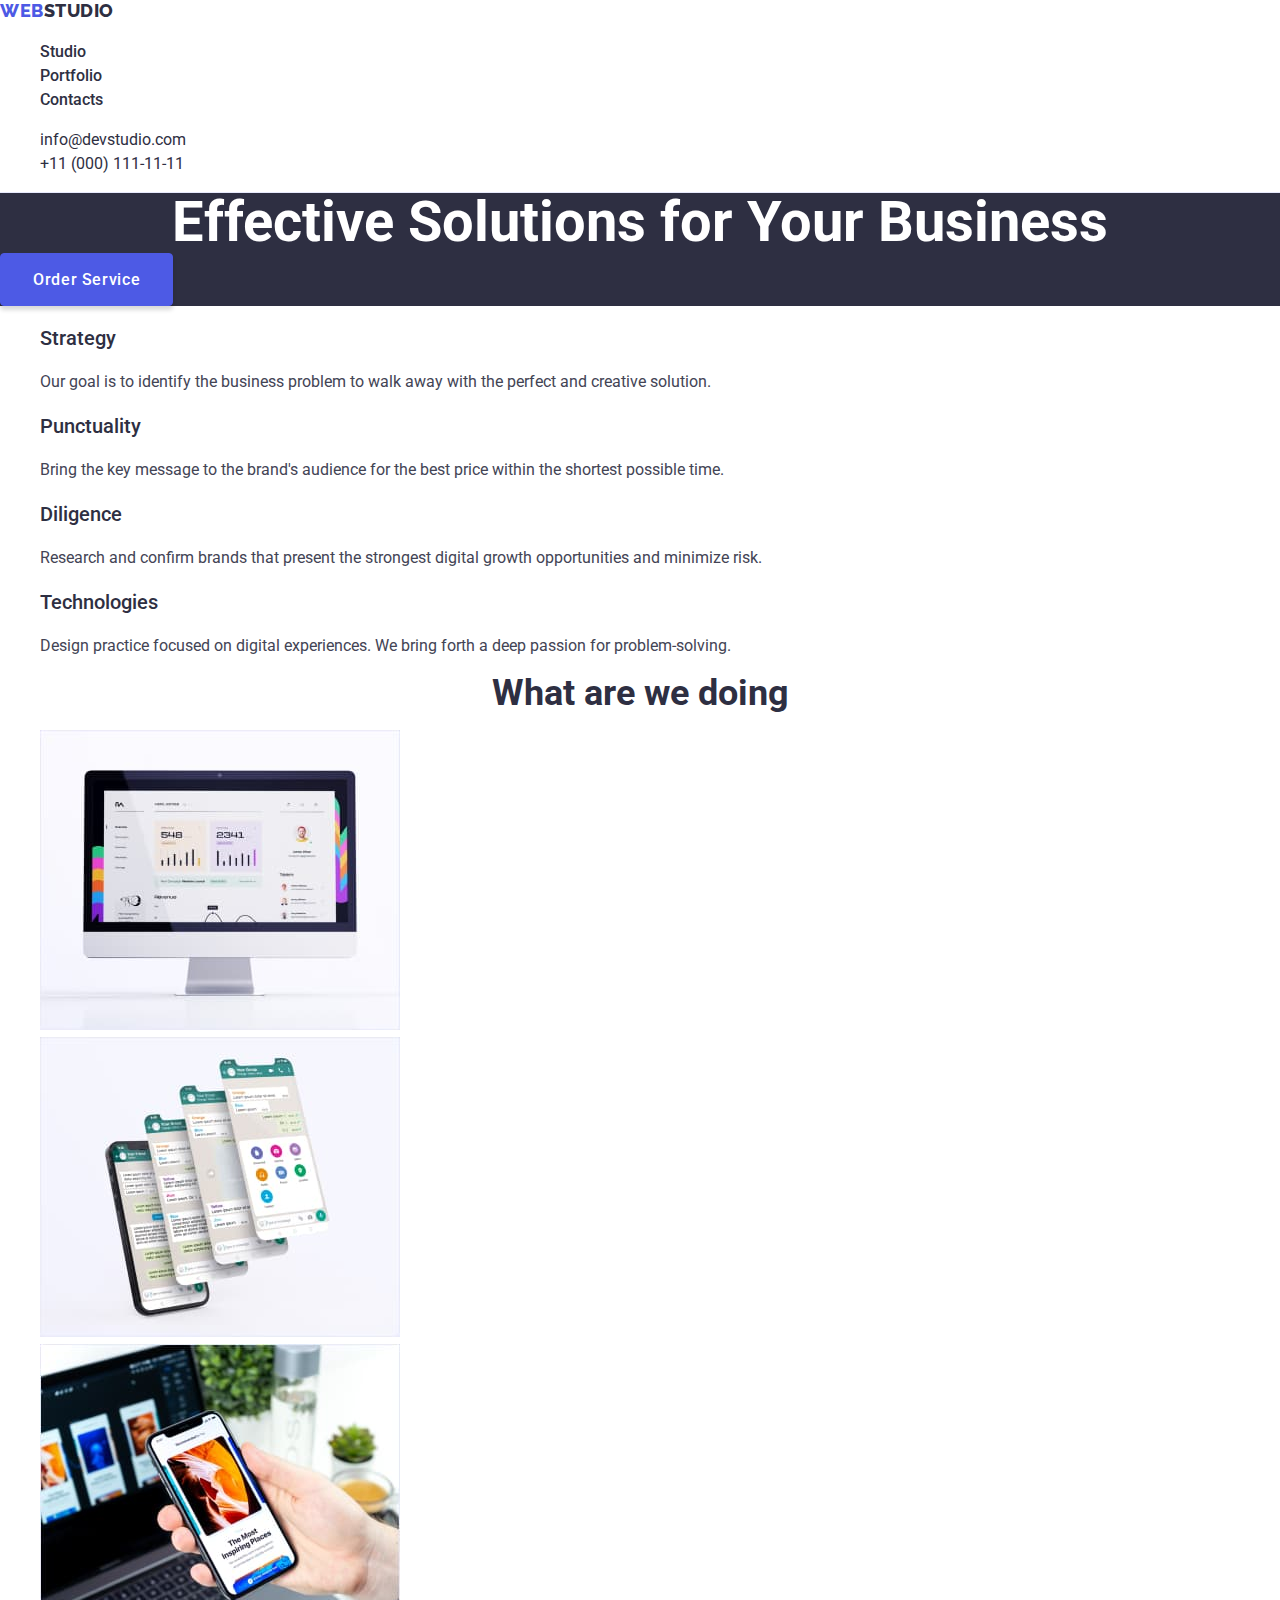
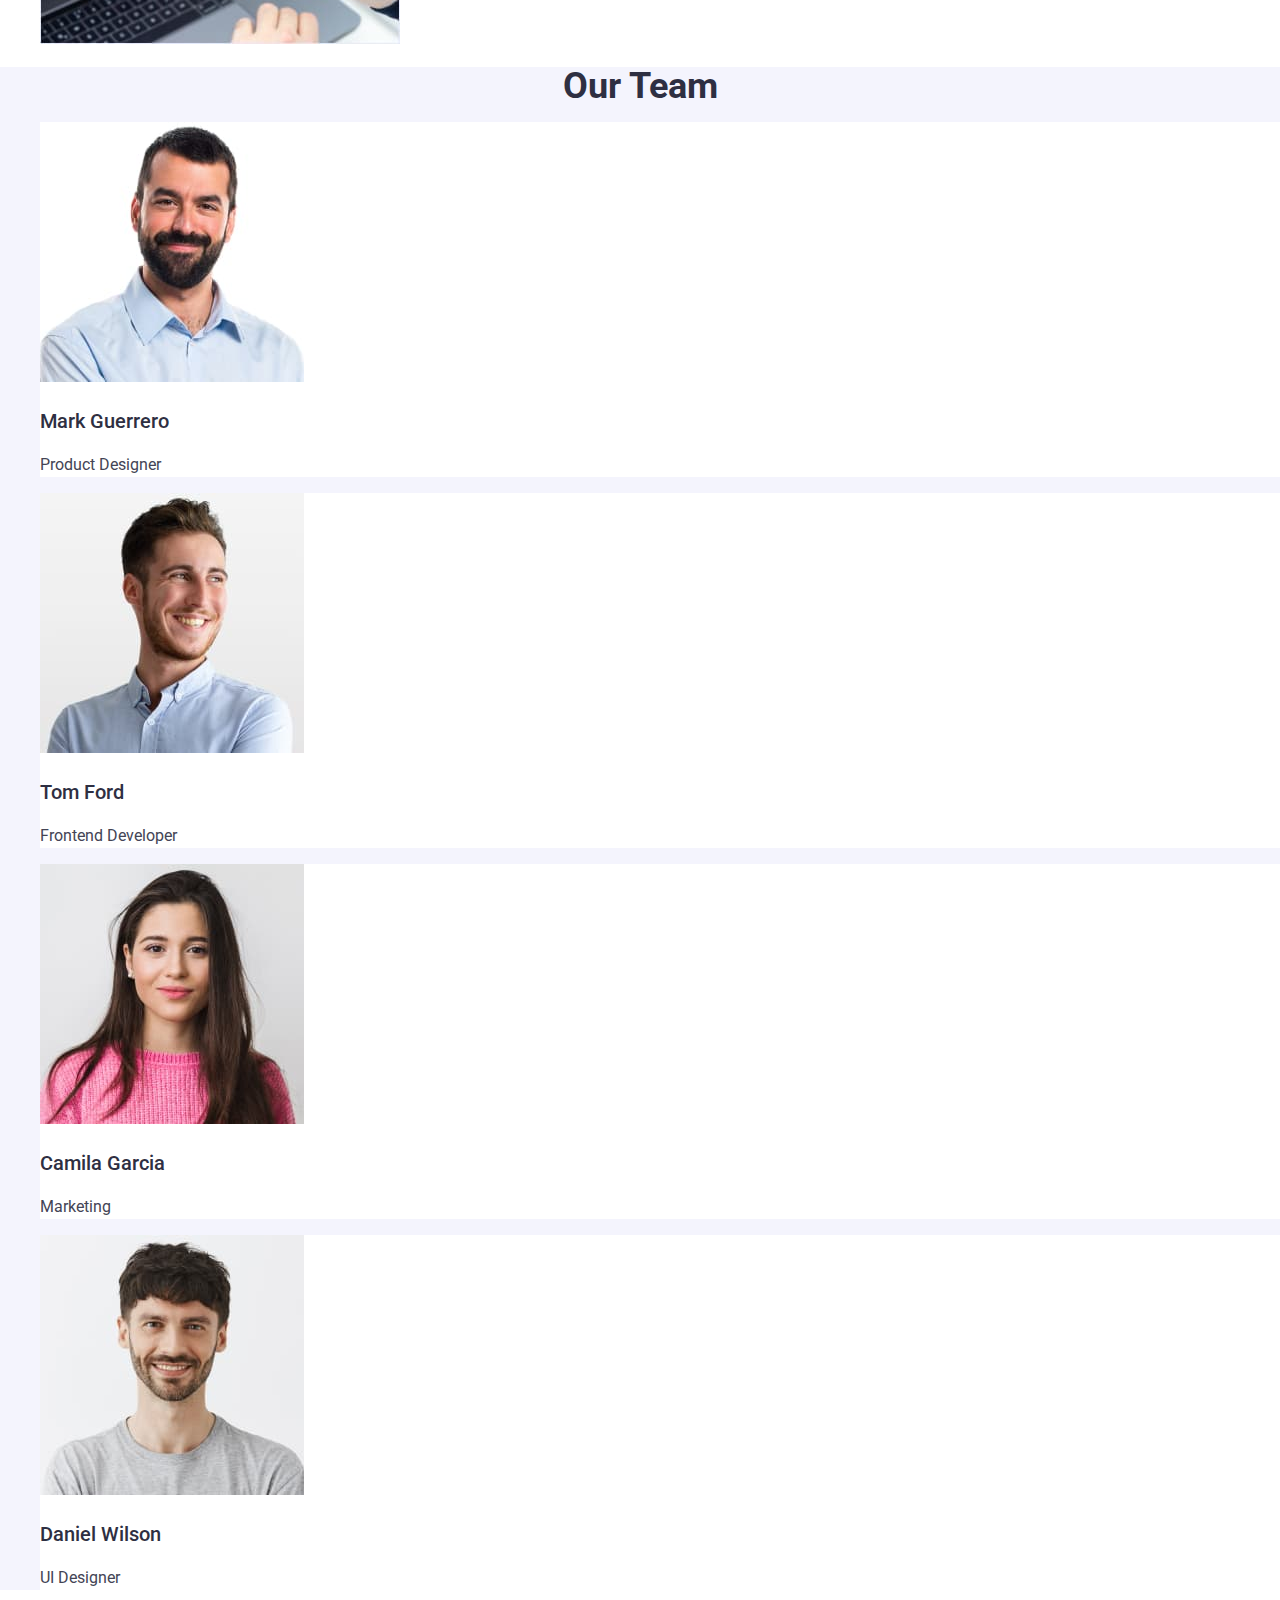
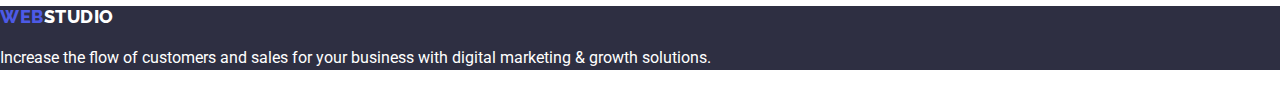
==== commit b3cbcd7c: "css v1.2" ====
--- a/index.html
+++ b/index.html
@@ -6,6 +6,8 @@
     <meta name="viewport" content="width=device-width, initial-scale=1.0" />
     <link rel="shortcut icon" href="./images/favicon.ico" type="image/x-icon" />
     <link rel="icon" href="./images/favicon.ico" type="image/x-icon" />
+    <link rel="preconnect" href="https://fonts.googleapis.com" />
+    <link rel="preconnect" href="https://fonts.gstatic.com" crossorigin />
     <link href="https://fonts.googleapis.com/css2?family=Raleway:wght@800&family=Roboto:wght@400;500;700;900&display=swap" rel="stylesheet" />
     <link rel="stylesheet" href="./css/styles.css" />
     <title>Web Studio</title>
@@ -14,17 +16,17 @@
     <!--header-->
     <header class="header">
       <nav>
-        <a href="./index.html" class="logo"><span>Web</span>Studio</a>
-        <ul class="header__menu">
-          <li><a href="./index.html">Studio</a></li>
-          <li><a href="./portfolio.html">Portfolio</a></li>
-          <li><a href="">Contacts</a></li>
+        <a href="./index.html" class="logo link">Web<span>Studio</span></a>
+        <ul class="header__menu list">
+          <li><a href="./index.html" class="link">Studio</a></li>
+          <li><a href="./portfolio.html" class="link">Portfolio</a></li>
+          <li><a href="" class="link">Contacts</a></li>
         </ul>
       </nav>
       <address>
-        <ul class="header__contacts">
-          <li><a href="mailto:info@devstudio.com">info@devstudio.com</a></li>
-          <li><a href="tel:+110001111111">+11 (000) 111-11-11</a></li>
+        <ul class="header__contacts list">
+          <li><a href="mailto:info@devstudio.com" class="link">info@devstudio.com</a></li>
+          <li><a href="tel:+110001111111" class="link">+11 (000) 111-11-11</a></li>
         </ul>
       </address>
     </header>
@@ -40,7 +42,7 @@
       <!--section About us-->
       <section class="section section--about">
         <h2 hidden>About us</h2>
-        <ul class="about-us">
+        <ul class="about-us list">
           <li>
             <h3 class="subtitle">Strategy</h3>
             <p>Our goal is to identify the business problem to walk away with the perfect and creative solution.</p>
@@ -63,7 +65,7 @@
       <!--section Services-->
       <section class="section section--services">
         <h2 class="title">What are we doing</h2>
-        <ul class="services">
+        <ul class="services list">
           <li>
             <img src="./images/services/service-1.jpg" alt="Monitor" width="360" />
           </li>
@@ -79,7 +81,7 @@
       <!--section Our Team-->
       <section class="section section--team">
         <h2 class="title">Our Team</h2>
-        <ul class="team">
+        <ul class="team list">
           <li class="team__card">
             <img src="./images/team/person-1.jpg" alt="Photo by Mark Guerrero" width="264" />
             <h3 class="subtitle">Mark Guerrero</h3>
@@ -106,7 +108,7 @@
 
     <!--footer-->
     <footer class="footer">
-      <a href="./index.html" class="logo"><span>Web</span>Studio</a>
+      <a href="./index.html" class="logo link">Web<span>Studio</span></a>
       <p>Increase the flow of customers and sales for your business with digital marketing & growth solutions.</p>
     </footer>
   </body>
--- a/css/styles.css
+++ b/css/styles.css
@@ -14,7 +14,7 @@
 }
 
 body {
-  font-family: 'Roboto', verdana;
+  font-family: 'Roboto', sans-serif;
   font-weight: normal;
   font-size: 16px;
   line-height: 1.5;
@@ -23,11 +23,19 @@
   margin: 0;
 }
 
+.list {
+  list-style: none;
+}
+
+.link {
+  text-decoration: none;
+}
+
 /*----------------------- BUTTONS*/
 
 .button {
   display: inline-block;
-  font-family: 'Roboto', verdana;
+  font-family: inherit;
   font-size: 16px;
   font-weight: 500;
   letter-spacing: 0.04em;
@@ -62,7 +70,7 @@
 
 .title {
   font-size: 36px;
-  line-height: 1.111111;
+  line-height: 1.1;
   font-weight: 700;
   text-align: center;
   color: var(--navy-blue-color);
@@ -85,27 +93,21 @@
 }
 
 .logo {
-  font-family: 'Raleway', verdana;
+  font-family: 'Raleway', sans-serif;
   font-weight: 800;
   font-size: 18px;
-  line-height: 1.166666;
+  line-height: 1.17;
   letter-spacing: 0.03em;
   text-transform: uppercase;
-  text-decoration: none;
+  color: var(--iris-color);
+}
+
+.logo span {
   color: var(--navy-blue-color);
 }
 
-.logo span {
-  color: var(--iris-color);
-}
-
-.footer .logo {
+.footer .logo span {
   color: var(--white-color);
-}
-
-.header__menu,
-.header__contacts {
-  list-style: none;
 }
 
 .header__menu a,
@@ -114,7 +116,6 @@
   font-weight: 500;
   font-style: normal;
   color: var(--navy-blue-color);
-  text-decoration: none;
   outline: none;
 }
 
@@ -137,18 +138,8 @@
 
 .section--hero .title {
   font-size: 56px;
-  line-height: 1.071428;
+  line-height: 1.07;
   color: var(--white-color);
-}
-
-/*----------------------- SECTION ABOUT US*/
-
-.about-us,
-.services,
-.team,
-.portfolio-filter,
-.portfolio {
-  list-style: none;
 }
 
 /*----------------------- SECTION TEAM*/
@@ -164,7 +155,6 @@
 /*----------------------- SECTION PORTFOLIO*/
 
 .portfolio a {
-  text-decoration: none;
   color: inherit;
 }
 
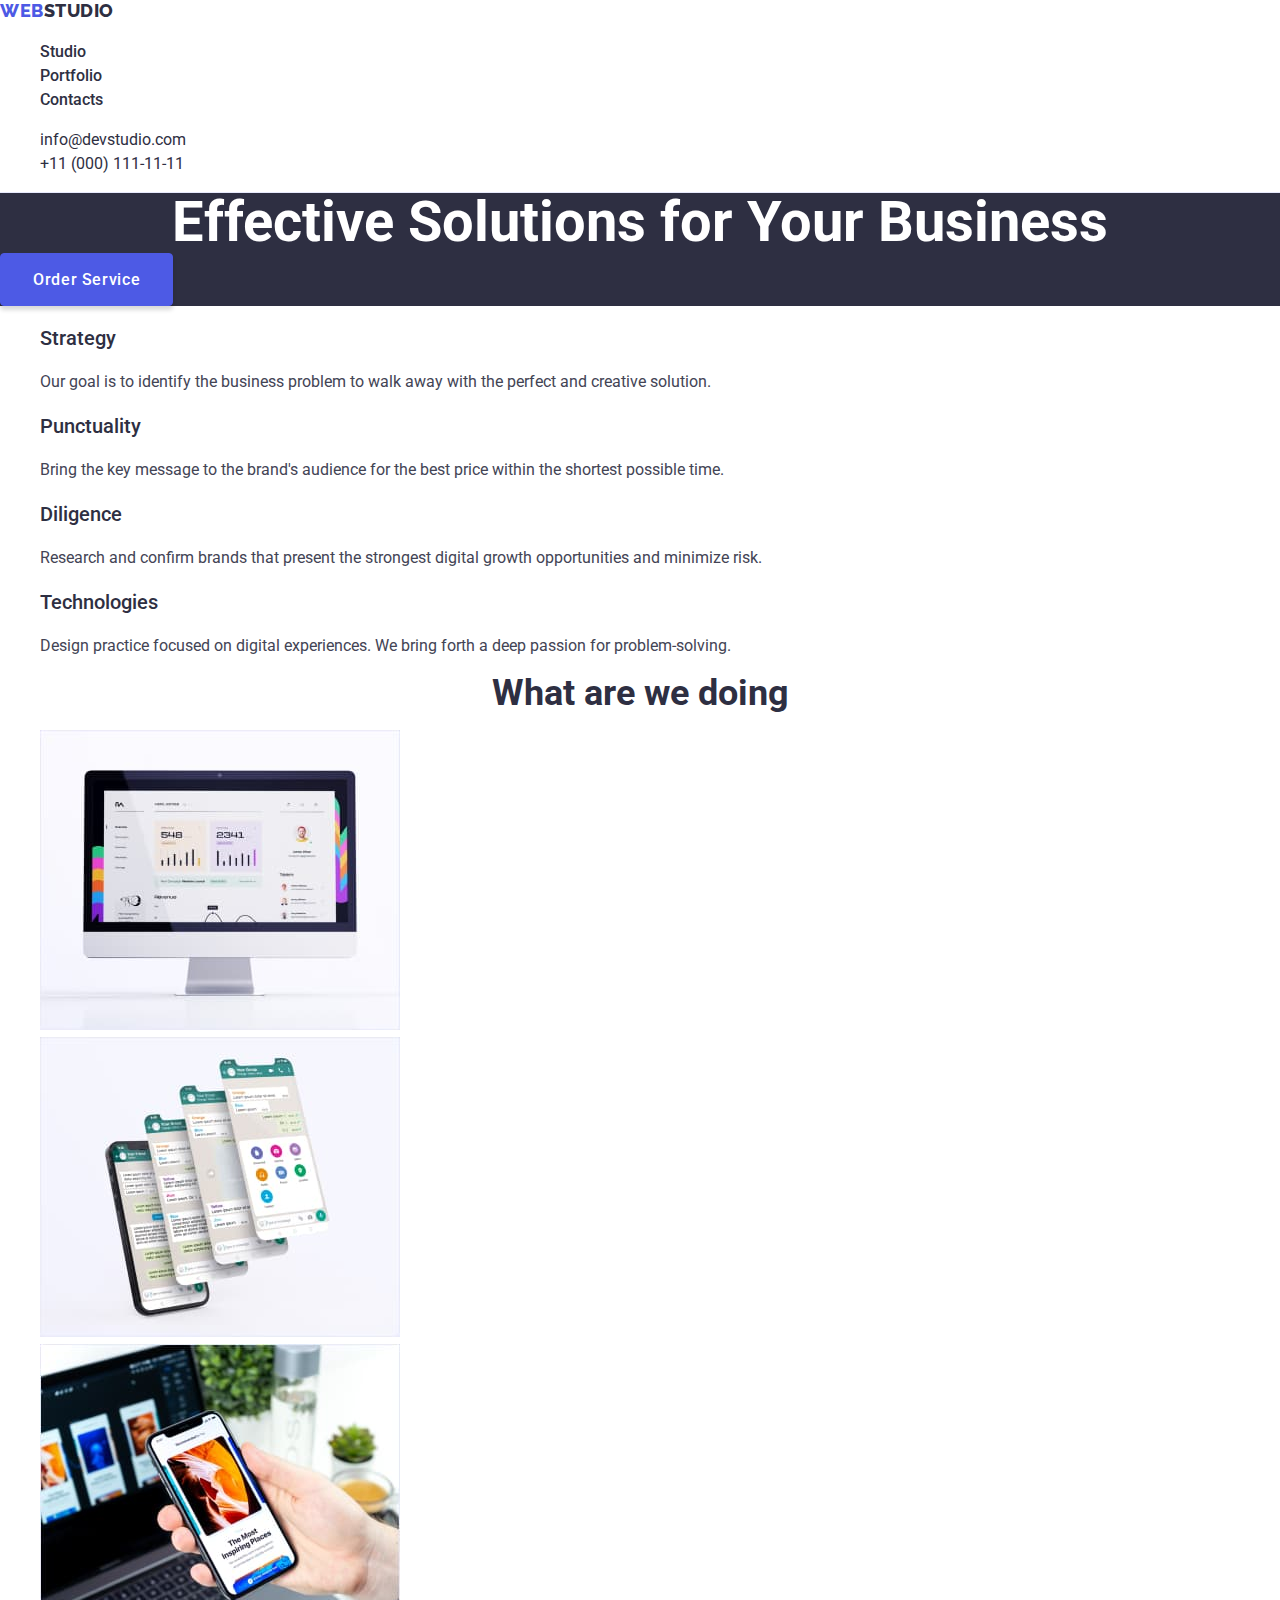
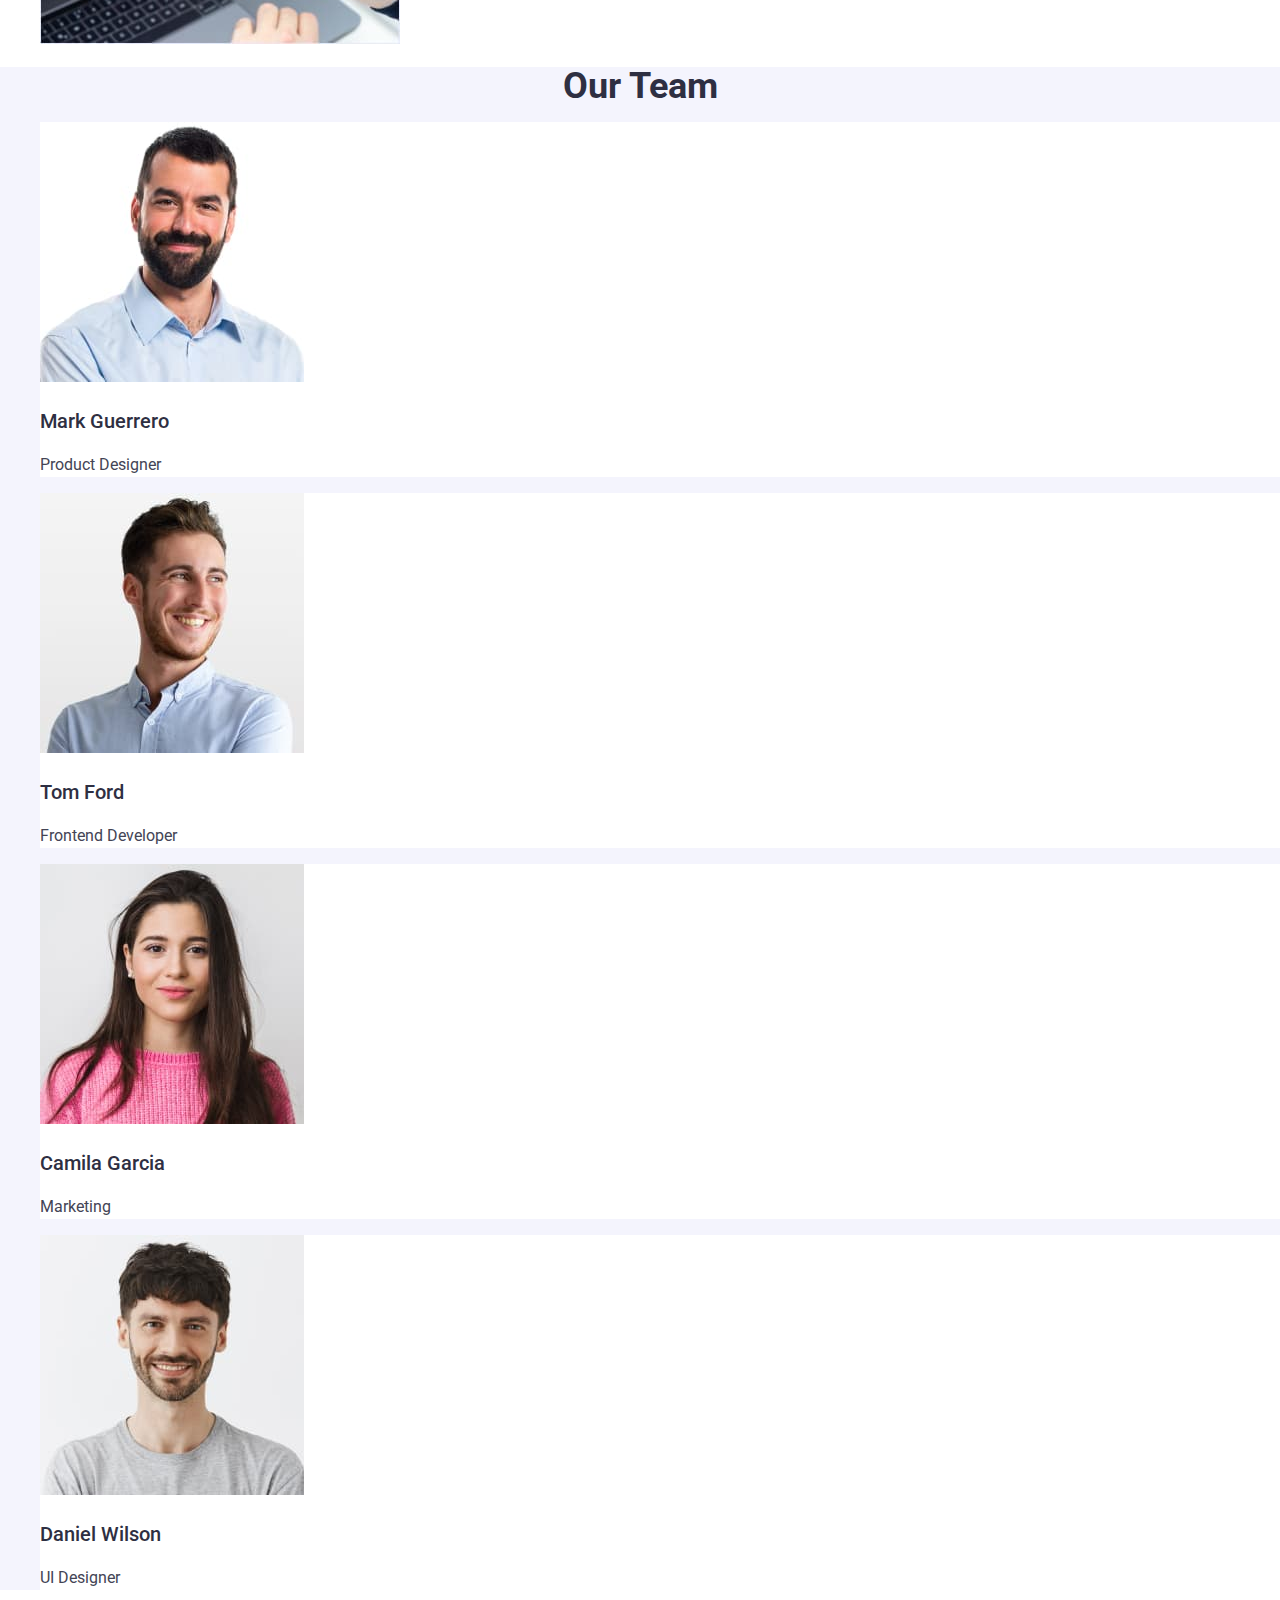
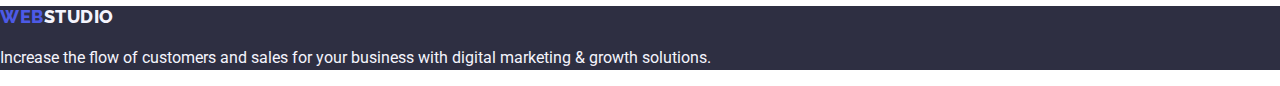
==== commit 366369a6: "css v1.2" ====
--- a/index.html
+++ b/index.html
@@ -16,7 +16,7 @@
     <!--header-->
     <header class="header">
       <nav>
-        <a href="./index.html" class="logo link">Web<span>Studio</span></a>
+        <a href="./index.html" class="logo link">Web<span class="invers_color">Studio</span></a>
         <ul class="header__menu list">
           <li><a href="./index.html" class="link">Studio</a></li>
           <li><a href="./portfolio.html" class="link">Portfolio</a></li>
@@ -108,7 +108,7 @@
 
     <!--footer-->
     <footer class="footer">
-      <a href="./index.html" class="logo link">Web<span>Studio</span></a>
+      <a href="./index.html" class="logo link">Web<span class="invers_color">Studio</span></a>
       <p>Increase the flow of customers and sales for your business with digital marketing & growth solutions.</p>
     </footer>
   </body>
--- a/css/styles.css
+++ b/css/styles.css
@@ -102,31 +102,32 @@
   color: var(--iris-color);
 }
 
-.logo span {
+.invers_color {
   color: var(--navy-blue-color);
 }
 
-.footer .logo span {
-  color: var(--white-color);
+.footer .invers_color {
+  color: var(--cloud-color);
 }
 
-.header__menu a,
-.header__contacts a {
+.header__menu .link,
+.header__contacts .link {
   font-size: 16px;
+  line-height: 1.5;
   font-weight: 500;
   font-style: normal;
   color: var(--navy-blue-color);
   outline: none;
 }
 
-.header__contacts a {
+.header__contacts .link {
   font-weight: 400;
 }
 
-.header__menu a:hover,
-.header__menu a:focus,
-.header__contacts a:hover,
-.header__contacts a:focus {
+.header__menu .link:hover,
+.header__menu .link:focus,
+.header__contacts .link:hover,
+.header__contacts .link:focus {
   color: var(--ocean-color);
 }
 
@@ -154,7 +155,7 @@
 
 /*----------------------- SECTION PORTFOLIO*/
 
-.portfolio a {
+.portfolio .link {
   color: inherit;
 }
 
@@ -162,5 +163,5 @@
 
 .footer {
   background: var(--navy-blue-color);
-  color: var(--white-color);
+  color: var(--cloud-color);
 }
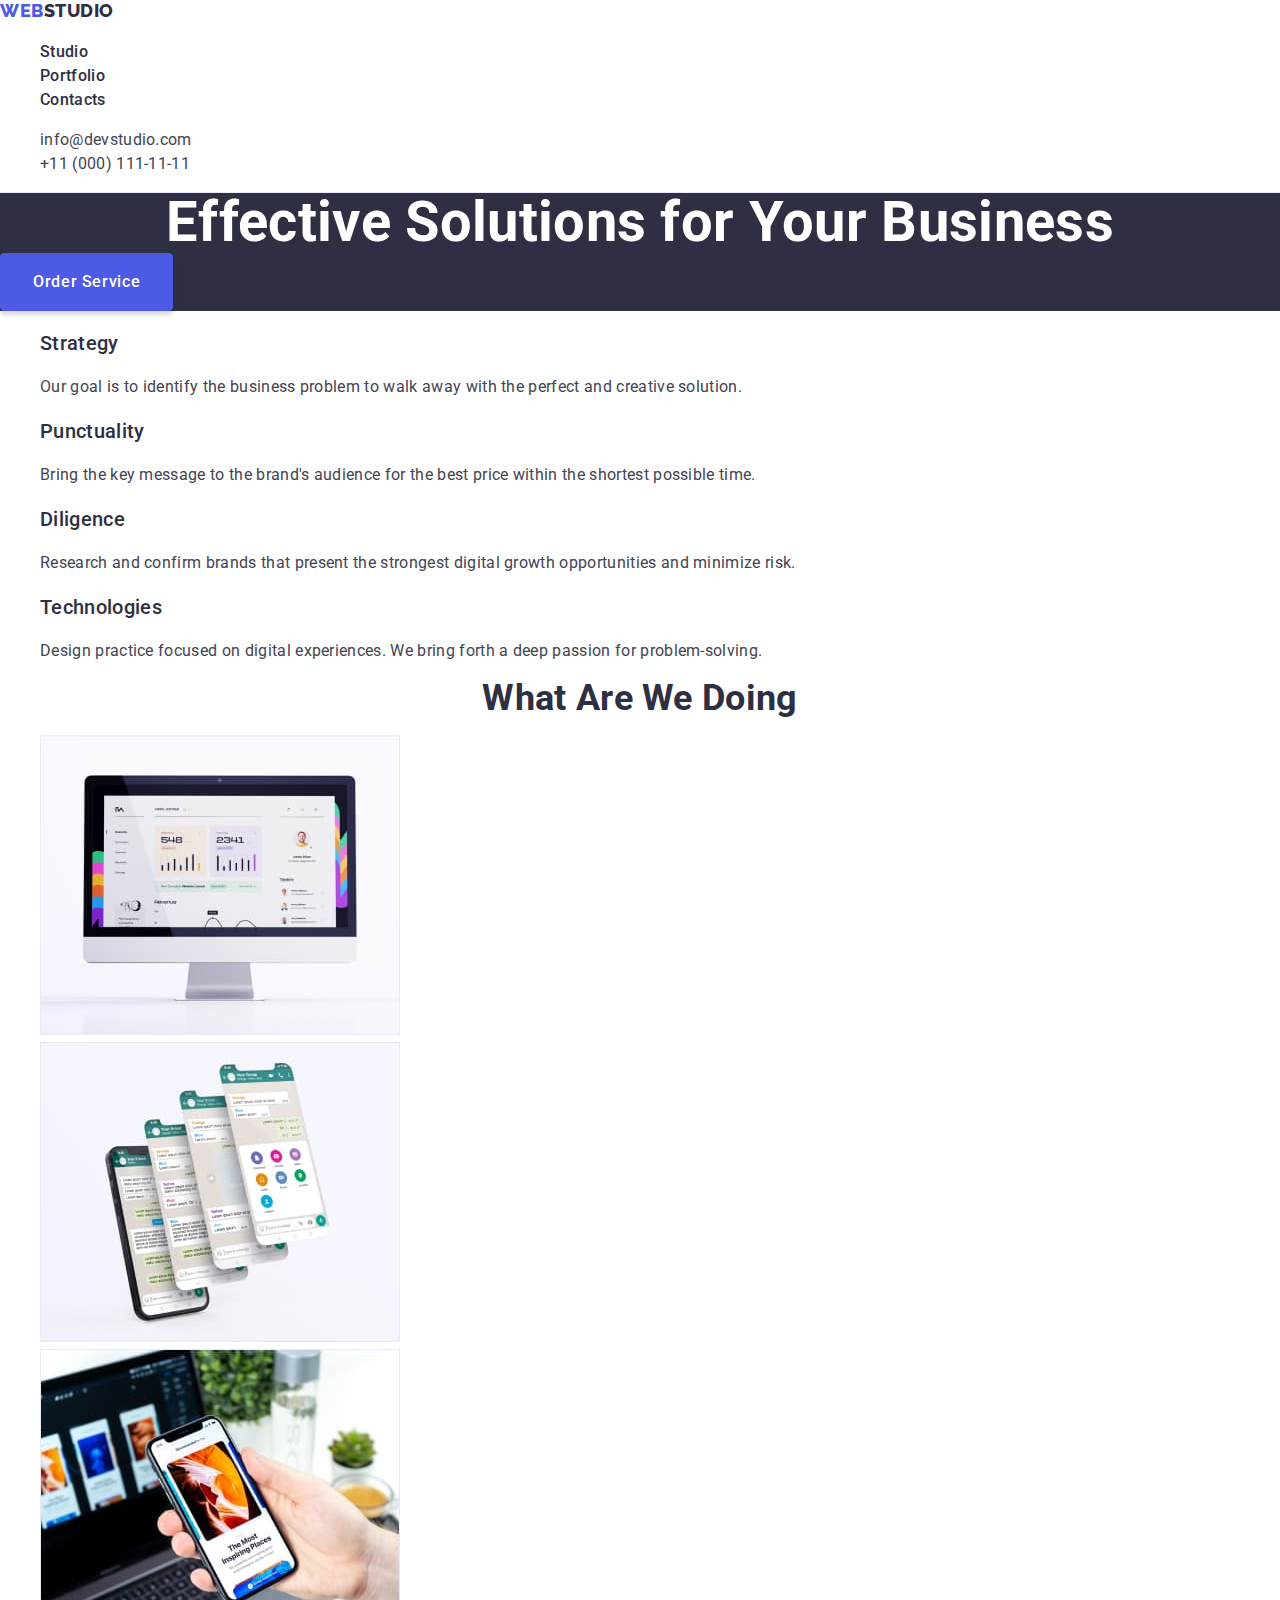
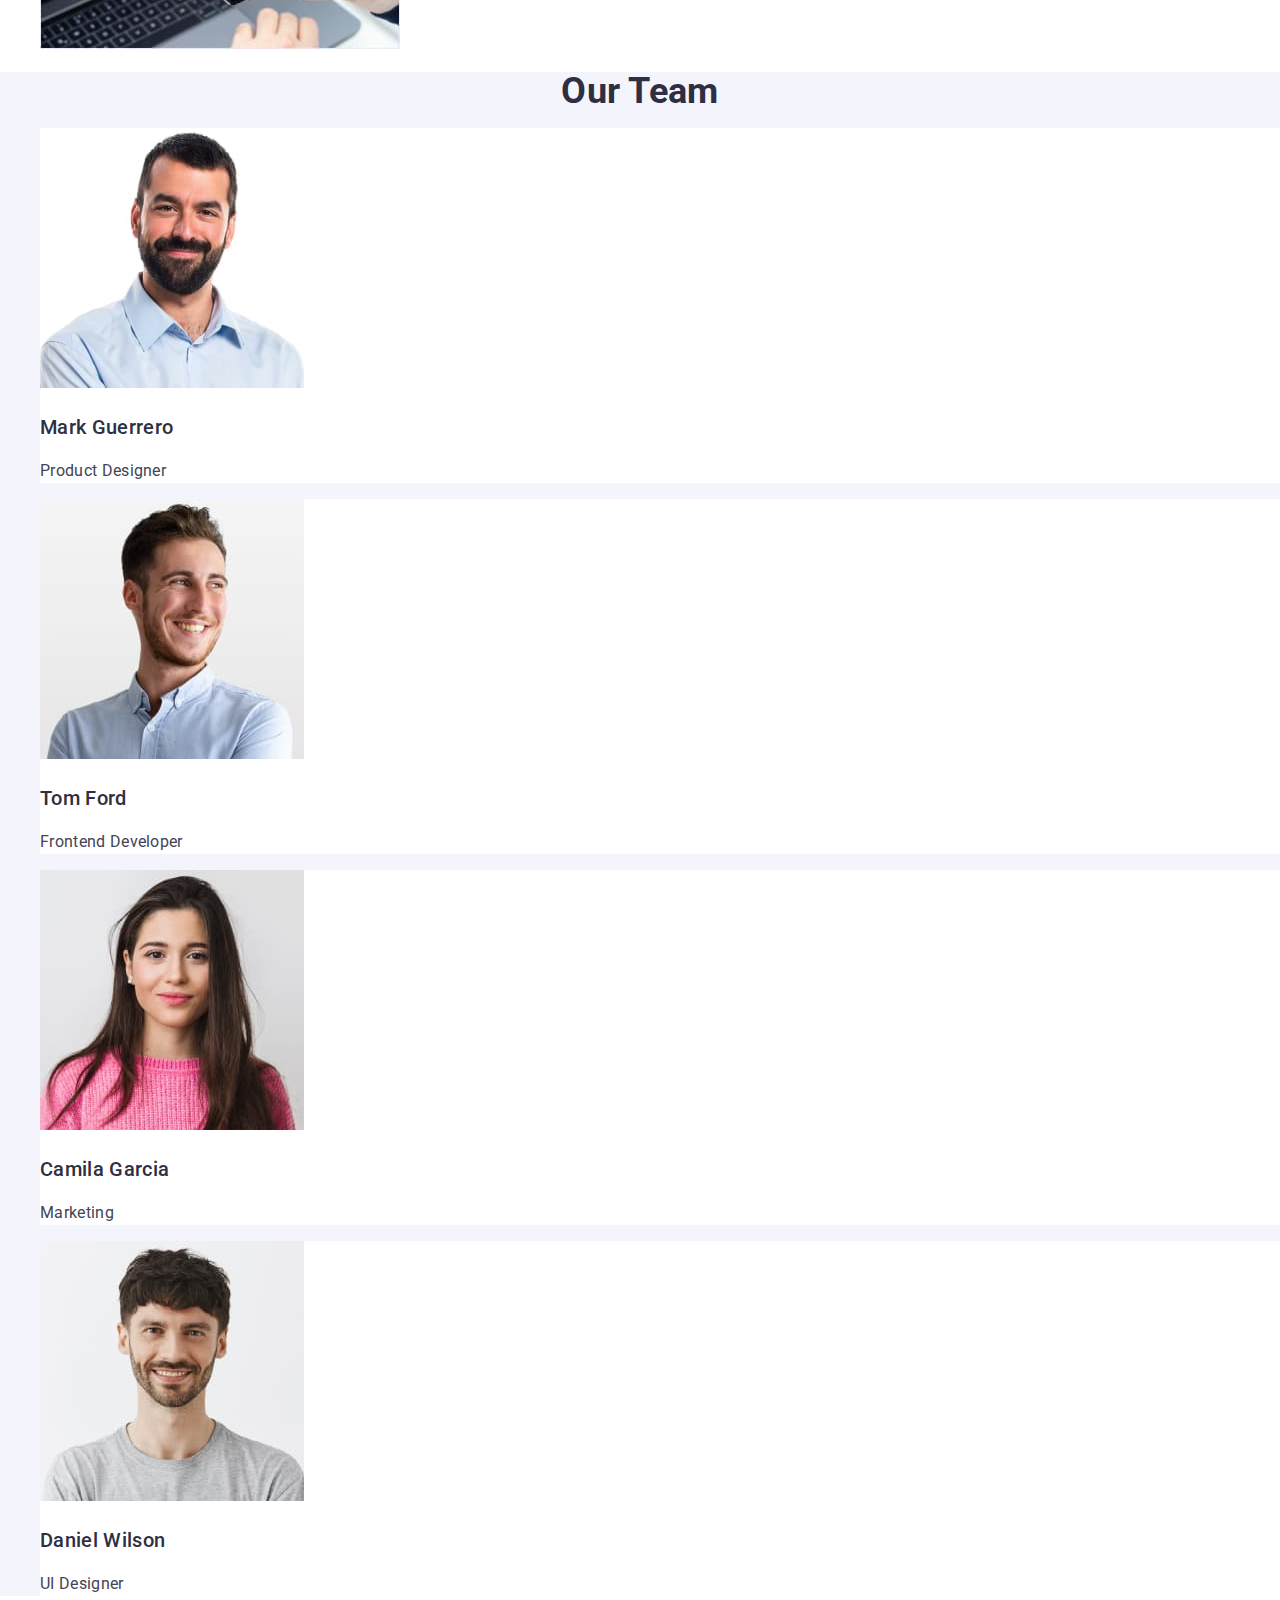
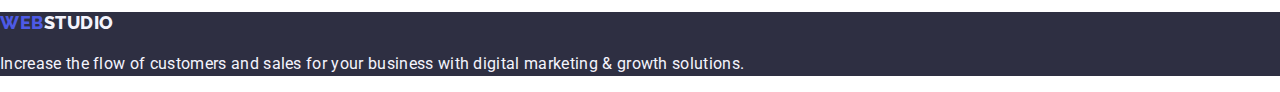
==== commit e76a2258: "css v1.4" ====
--- a/index.html
+++ b/index.html
@@ -23,7 +23,7 @@
           <li><a href="" class="link">Contacts</a></li>
         </ul>
       </nav>
-      <address>
+      <address class="address">
         <ul class="header__contacts list">
           <li><a href="mailto:info@devstudio.com" class="link">info@devstudio.com</a></li>
           <li><a href="tel:+110001111111" class="link">+11 (000) 111-11-11</a></li>
@@ -35,29 +35,29 @@
     <main class="main">
       <!--section Hero-->
       <section class="section section--hero">
-        <h1 class="title">Effective Solutions for Your Business</h1>
+        <h1 class="title title--hero">Effective Solutions for Your Business</h1>
         <button type="button" class="button">Order Service</button>
       </section>
 
       <!--section About us-->
       <section class="section section--about">
-        <h2 hidden>About us</h2>
+        <h2 class="title" hidden>About us</h2>
         <ul class="about-us list">
           <li>
             <h3 class="subtitle">Strategy</h3>
-            <p>Our goal is to identify the business problem to walk away with the perfect and creative solution.</p>
+            <p class="text">Our goal is to identify the business problem to walk away with the perfect and creative solution.</p>
           </li>
           <li>
             <h3 class="subtitle">Punctuality</h3>
-            <p>Bring the key message to the brand's audience for the best price within the shortest possible time.</p>
+            <p class="text">Bring the key message to the brand's audience for the best price within the shortest possible time.</p>
           </li>
           <li>
             <h3 class="subtitle">Diligence</h3>
-            <p>Research and confirm brands that present the strongest digital growth opportunities and minimize risk.</p>
+            <p class="text">Research and confirm brands that present the strongest digital growth opportunities and minimize risk.</p>
           </li>
           <li>
             <h3 class="subtitle">Technologies</h3>
-            <p>Design practice focused on digital experiences. We bring forth a deep passion for problem-solving.</p>
+            <p class="text">Design practice focused on digital experiences. We bring forth a deep passion for problem-solving.</p>
           </li>
         </ul>
       </section>
@@ -85,22 +85,22 @@
           <li class="team__card">
             <img src="./images/team/person-1.jpg" alt="Photo by Mark Guerrero" width="264" />
             <h3 class="subtitle">Mark Guerrero</h3>
-            <p>Product Designer</p>
+            <p class="text">Product Designer</p>
           </li>
           <li class="team__card">
             <img src="./images/team/person-2.jpg" alt="Photo by Tom Ford" width="264" />
             <h3 class="subtitle">Tom Ford</h3>
-            <p>Frontend Developer</p>
+            <p class="text">Frontend Developer</p>
           </li>
           <li class="team__card">
             <img src="./images/team/person-3.jpg" alt="Photo by Camila Garcia" width="264" />
             <h3 class="subtitle">Camila Garcia</h3>
-            <p>Marketing</p>
+            <p class="text">Marketing</p>
           </li>
           <li class="team__card">
             <img src="./images/team/person-4.jpg" alt="Photo by Daniel Wilson" width="264" />
             <h3 class="subtitle">Daniel Wilson</h3>
-            <p>UI Designer</p>
+            <p class="text">UI Designer</p>
           </li>
         </ul>
       </section>
--- a/css/styles.css
+++ b/css/styles.css
@@ -18,7 +18,7 @@
   font-weight: normal;
   font-size: 16px;
   line-height: 1.5;
-  letter-spacing: normal;
+  letter-spacing: 0.02em;
   color: var(--slate-color);
   margin: 0;
 }
@@ -37,9 +37,9 @@
   display: inline-block;
   font-family: inherit;
   font-size: 16px;
+  line-height: 1.5;
   font-weight: 500;
   letter-spacing: 0.04em;
-
   padding: 16px 32px;
   color: var(--white-color);
   background: var(--iris-color);
@@ -70,11 +70,19 @@
 
 .title {
   font-size: 36px;
-  line-height: 1.1;
+  line-height: 1.11;
   font-weight: 700;
   text-align: center;
+  text-transform: capitalize;
   color: var(--navy-blue-color);
   margin: 0;
+}
+
+.title.title--hero {
+  font-size: 56px;
+  line-height: 1.07;
+  text-transform: none;
+  color: var(--white-color);
 }
 
 .subtitle {
@@ -115,13 +123,13 @@
   font-size: 16px;
   line-height: 1.5;
   font-weight: 500;
-  font-style: normal;
   color: var(--navy-blue-color);
   outline: none;
 }
 
 .header__contacts .link {
   font-weight: 400;
+  color: var(--slate-color);
 }
 
 .header__menu .link:hover,
@@ -131,16 +139,14 @@
   color: var(--ocean-color);
 }
 
+.address {
+  font-style: normal;
+}
+
 /*----------------------- SECTION HERO*/
 
 .section--hero {
   background: var(--navy-blue-color);
-}
-
-.section--hero .title {
-  font-size: 56px;
-  line-height: 1.07;
-  color: var(--white-color);
 }
 
 /*----------------------- SECTION TEAM*/
